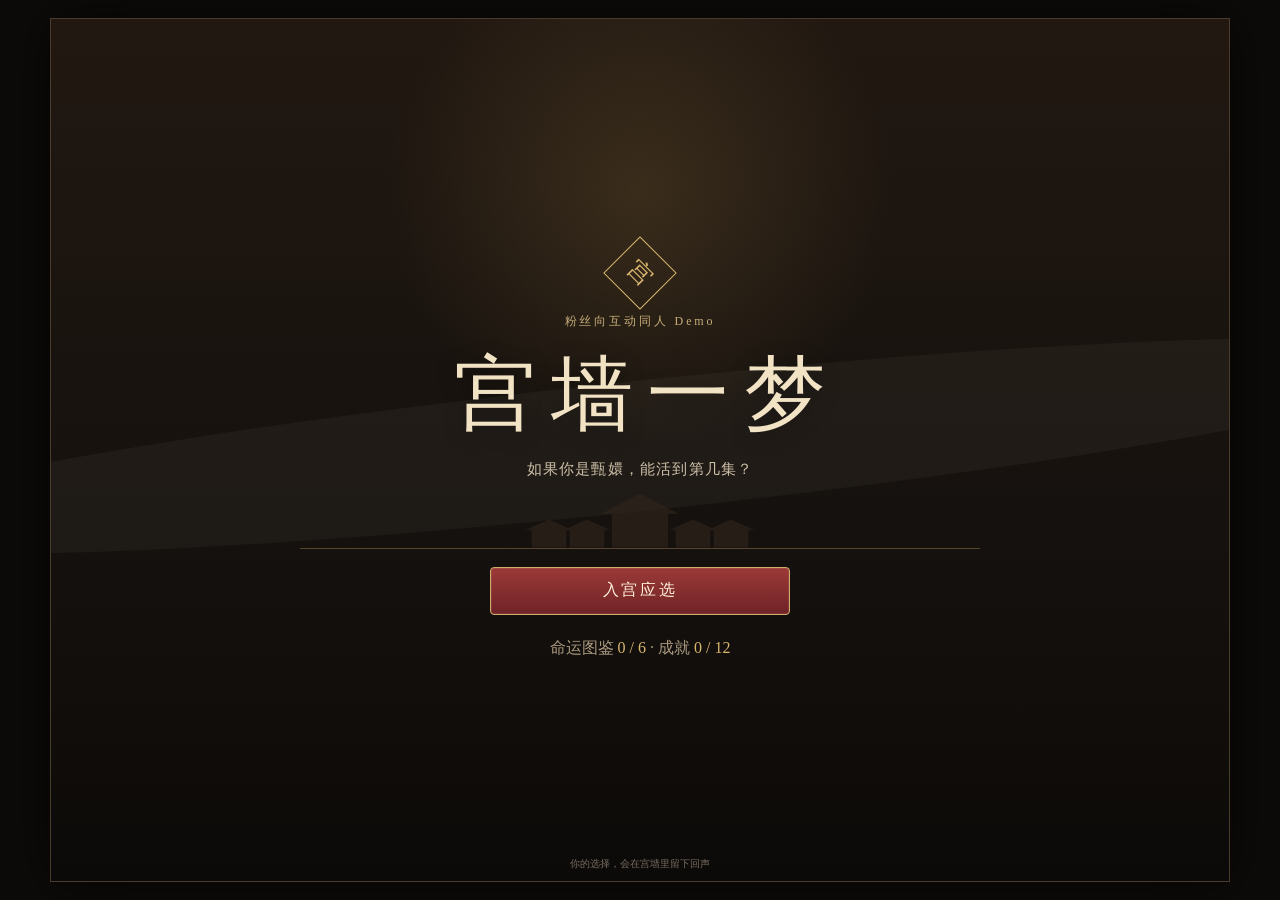
==== index.html @ a5fc6895 "feat: add Gongqiang Yimeng interactive story demo" ====
<!DOCTYPE html>
<html lang="zh-CN">
<head>
  <meta charset="UTF-8">
  <meta name="viewport" content="width=device-width, initial-scale=1, viewport-fit=cover">
  <meta name="theme-color" content="#17130f">
  <title>宫墙一梦｜甄嬛传互动文字游戏 Demo</title>
  <link rel="stylesheet" href="styles.css">
</head>
<body>
  <main id="app" class="app-shell">
    <section id="title-screen" class="screen title-screen active" aria-label="游戏首页">
      <div class="title-mist"></div>
      <div class="seal">宫</div>
      <p class="eyebrow">粉丝向互动同人 Demo</p>
      <h1>宫墙一梦</h1>
      <p class="subtitle">如果你是甄嬛，能活到第几集？</p>
      <div class="palace-silhouette" aria-hidden="true">
        <span></span><span></span><span></span><span></span><span></span>
      </div>
      <button id="start-btn" class="primary-btn">入宫应选</button>
      <button id="continue-btn" class="ghost-btn hidden">继续前缘</button>
      <button id="gallery-btn" class="text-btn">命运图鉴 <b id="gallery-count">0 / 6</b> · 成就 <b id="achievement-count">0 / 12</b></button>
      <p class="disclaimer">你的选择，会在宫墙里留下回声</p>
    </section>

    <section id="game-screen" class="screen game-screen" aria-label="游戏进行中">
      <header class="game-header">
        <button id="home-btn" class="icon-btn" aria-label="返回首页">⌂</button>
        <div class="chapter-meta">
          <span id="chapter-name">第一章</span>
          <div class="progress-track"><i id="progress-bar"></i></div>
        </div>
        <button id="stats-btn" class="icon-btn" aria-label="查看宫中风闻">闻</button>
      </header>

      <div id="scene" class="scene scene-gate">
        <div class="moon"></div>
        <div class="roof roof-back"></div>
        <div class="roof roof-front"></div>
        <div class="lantern lantern-left"></div>
        <div class="lantern lantern-right"></div>
        <div id="portrait" class="portrait portrait-zhenhuan mood-calm" aria-label="当前角色立绘">
          <div class="hairpin"></div>
          <div class="head"></div>
          <div class="body"></div>
          <div class="sleeve sleeve-left"></div>
          <div class="sleeve sleeve-right"></div>
        </div>
        <div id="effect-toast" class="effect-toast"></div>
      </div>

      <section class="dialogue-panel">
        <div class="speaker-row">
          <span id="speaker" class="speaker">旁白</span>
          <button id="speed-btn" class="speed-btn">逐字</button>
        </div>
        <p id="dialogue" class="dialogue"></p>
        <div id="choices" class="choices"></div>
        <button id="next-btn" class="next-btn hidden">继续</button>
      </section>
    </section>

    <aside id="stats-panel" class="stats-panel" aria-hidden="true">
      <div class="panel-backdrop" data-close="stats"></div>
      <div class="panel-card">
        <div class="panel-title-row">
          <h2>宫中风闻</h2>
          <button class="close-btn" data-close="stats">×</button>
        </div>
        <div id="stats-list" class="stats-list"></div>
        <p class="stats-tip">风闻未必是真相。人心与代价，都藏在没有写出的地方。</p>
      </div>
    </aside>

    <section id="ending-screen" class="screen ending-screen" aria-label="游戏结局">
      <div id="ending-card" class="ending-card">
        <p class="ending-kicker">你解锁了结局</p>
        <div id="ending-seal" class="ending-seal">终</div>
        <h2 id="ending-title">宫墙之外</h2>
        <p id="ending-desc"></p>
        <div id="ending-epilogue" class="ending-epilogue"></div>
        <div id="ending-achievements" class="ending-achievements"></div>
        <p id="ending-progress" class="ending-progress"></p>
      </div>
      <button id="restart-btn" class="primary-btn">再入宫门</button>
      <button id="ending-gallery-btn" class="ghost-btn">查看结局图鉴</button>
    </section>

    <section id="gallery-screen" class="screen gallery-screen" aria-label="命运与成就图鉴">
      <header class="gallery-header">
        <button id="gallery-home-btn" class="icon-btn">←</button>
        <h2>命运与成就</h2>
        <span id="gallery-header-count">0 / 6</span>
      </header>
      <h3 class="gallery-section-title">命运图鉴</h3>
      <div id="gallery-grid" class="gallery-grid"></div>
      <h3 class="gallery-section-title">宫墙轶闻</h3>
      <div id="achievement-grid" class="achievement-grid"></div>
    </section>
  </main>

  <script src="assets/manifest.js"></script>
  <script src="game.js"></script>
</body>
</html>
---- styles.css ----
:root {
  --ink: #241b16;
  --paper: #f4ead7;
  --paper-deep: #e5d2b4;
  --gold: #b9924a;
  --red: #8f2e2e;
  --red-dark: #5b1f21;
  --jade: #547a6c;
  --night: #17130f;
  --muted: #a8977f;
  --safe-bottom: env(safe-area-inset-bottom, 0px);
}

* { box-sizing: border-box; }
html, body { margin: 0; min-height: 100%; background: #0d0b09; color: var(--paper); }
body { font-family: "Songti SC", "Noto Serif SC", serif; overflow-x: hidden; }
button { font: inherit; }
button:focus-visible { outline: 2px solid #f1d28f; outline-offset: 3px; }
.hidden { display: none !important; }

.app-shell {
  position: relative;
  width: min(100vw, 1180px);
  min-height: 100dvh;
  margin: 0 auto;
  overflow: hidden;
  background: var(--night);
  box-shadow: 0 0 50px rgba(0, 0, 0, .65);
}

.screen { display: none; min-height: 100dvh; position: relative; }
.screen.active { display: flex; }

.title-screen {
  flex-direction: column;
  align-items: center;
  justify-content: center;
  padding: 48px 28px calc(28px + var(--safe-bottom));
  text-align: center;
  background:
    radial-gradient(circle at 50% 20%, rgba(189, 148, 79, .18), transparent 28%),
    linear-gradient(180deg, #211811 0%, #15110e 60%, #0c0a08 100%);
}
.title-mist { position: absolute; inset: 42% -20% auto; height: 130px; background: rgba(244, 234, 215, .04); transform: rotate(-6deg); border-radius: 50%; }
.seal, .ending-seal { display: grid; place-items: center; width: 52px; height: 52px; border: 1px solid #d8b56c; color: #d8b56c; transform: rotate(45deg); margin-bottom: 26px; }
.seal::first-letter, .ending-seal::first-letter { transform: rotate(-45deg); }
.seal { font-size: 24px; }
.eyebrow { margin: 0 0 10px; color: #c7ad7a; font-size: 12px; letter-spacing: .24em; }
h1 { margin: 0; font-size: clamp(46px, 14vw, 68px); font-weight: 500; letter-spacing: .18em; text-indent: .18em; color: #f2e2c4; text-shadow: 0 4px 20px rgba(0,0,0,.4); }
.subtitle { margin: 14px 0 38px; color: #cbbda5; font-size: 15px; letter-spacing: .08em; }
.palace-silhouette { display: flex; align-items: end; justify-content: center; width: 100%; height: 66px; margin-bottom: 28px; opacity: .58; border-bottom: 1px solid #876d43; }
.palace-silhouette span { width: 48px; height: 28px; margin: 0 -5px; background: #32261d; clip-path: polygon(50% 0, 100% 38%, 86% 38%, 86% 100%, 14% 100%, 14% 38%, 0 38%); }
.palace-silhouette span:nth-child(3) { width: 78px; height: 54px; }

.primary-btn, .ghost-btn {
  width: min(300px, 100%);
  min-height: 48px;
  border-radius: 4px;
  letter-spacing: .16em;
  cursor: pointer;
}
.primary-btn { border: 1px solid #d2ad66; background: linear-gradient(180deg, #9b3937, #702327); color: #fff2db; box-shadow: inset 0 0 0 1px rgba(255,255,255,.08); }
.ghost-btn { margin-top: 12px; border: 1px solid #695744; background: rgba(255,255,255,.03); color: #d6c4a5; }
.text-btn { margin-top: 22px; border: 0; background: none; color: #a9987e; cursor: pointer; }
.text-btn b { color: #d9b66e; font-weight: 400; }
.disclaimer { position: absolute; bottom: calc(15px + var(--safe-bottom)); margin: 0; color: #776c60; font-size: 10px; }

.game-screen { flex-direction: column; background: #17130f; }
.game-header { z-index: 10; display: grid; grid-template-columns: 44px 1fr 44px; align-items: center; gap: 12px; height: 64px; padding: 8px 14px; background: rgba(16, 13, 10, .92); border-bottom: 1px solid rgba(185,146,74,.28); }
.icon-btn { width: 38px; height: 38px; border: 1px solid #5b4b3b; border-radius: 50%; background: #211a14; color: #d8c3a0; cursor: pointer; }
.chapter-meta { text-align: center; }
.chapter-meta span { font-size: 13px; color: #d6c4a5; }
.progress-track { width: 100%; height: 3px; margin-top: 8px; background: #3a3026; }
.progress-track i { display: block; width: 0; height: 100%; background: #b9924a; transition: width .35s ease; }

.scene { position: relative; min-height: 47dvh; overflow: hidden; transition: background .5s ease; background: linear-gradient(180deg, #4d443c, #201b17); background-size: cover; background-position: center; }
.scene-gate { background: linear-gradient(180deg, #47433f 0%, #25201c 54%, #15120f 100%); }
.scene-snow { background: linear-gradient(180deg, #303d46 0%, #505a5e 47%, #22292c 100%); }
.scene-banquet { background: linear-gradient(180deg, #5f281e 0%, #3d1f19 48%, #17110e 100%); }
.scene-chamber { background: linear-gradient(180deg, #344037 0%, #242a24 48%, #161411 100%); }
.scene-final { background: linear-gradient(180deg, #2d2622 0%, #1d1715 55%, #0c0a09 100%); }
.moon { position: absolute; top: 34px; right: 42px; width: 58px; height: 58px; border-radius: 50%; background: #ded4bf; box-shadow: 0 0 32px rgba(230,218,193,.28); opacity: .75; }
.roof { position: absolute; left: -10%; width: 120%; background: #171513; clip-path: polygon(0 60%, 7% 50%, 16% 55%, 24% 44%, 33% 55%, 43% 42%, 52% 52%, 63% 38%, 74% 52%, 84% 43%, 92% 52%, 100% 45%, 100% 100%, 0 100%); }
.roof-back { bottom: 72px; height: 100px; opacity: .6; }
.roof-front { bottom: 0; height: 118px; }
.lantern { position: absolute; top: 90px; width: 22px; height: 35px; border-radius: 40%; background: #a74737; box-shadow: 0 0 18px rgba(194,72,53,.42); }
.lantern::before { content: ""; position: absolute; left: 9px; top: -25px; width: 2px; height: 25px; background: #2b241e; }
.lantern-left { left: 34px; }
.lantern-right { right: 34px; }
.scene.has-art .moon, .scene.has-art .roof, .scene.has-art .lantern { opacity: 0; }
.scene.has-art::after { content: ""; position: absolute; inset: 0; background: linear-gradient(90deg, rgba(10,8,7,.08), rgba(10,8,7,.22)); pointer-events: none; }

.portrait { position: absolute; left: 50%; bottom: -8px; width: 210px; height: 310px; transform: translateX(-50%); filter: drop-shadow(0 12px 20px rgba(0,0,0,.45)); transition: transform .25s ease, opacity .25s ease; background-repeat: no-repeat; background-position: center bottom; background-size: contain; z-index: 2; }
.portrait.has-art > * { opacity: 0; }
.portrait .head { position: absolute; left: 76px; top: 38px; width: 62px; height: 78px; border-radius: 48% 48% 45% 45%; background: #d5b49c; border: 4px solid #1d1714; }
.portrait .body { position: absolute; left: 40px; top: 105px; width: 132px; height: 205px; border-radius: 48% 48% 8% 8%; background: linear-gradient(90deg, #6c2940, #8f4358 50%, #642238); clip-path: polygon(26% 0, 74% 0, 100% 100%, 0 100%); }
.portrait .sleeve { position: absolute; top: 132px; width: 84px; height: 140px; background: #773148; border-radius: 60% 25% 50% 20%; }
.portrait .sleeve-left { left: 3px; transform: rotate(10deg); }
.portrait .sleeve-right { right: 3px; transform: scaleX(-1) rotate(10deg); }
.portrait .hairpin { position: absolute; left: 55px; top: 8px; width: 102px; height: 62px; background: #171310; clip-path: polygon(8% 60%, 22% 32%, 38% 40%, 50% 0, 62% 40%, 79% 28%, 95% 60%, 74% 82%, 25% 82%); z-index: 2; }
.portrait-emperor .body, .portrait-emperor .sleeve { background: #4b3a27; }
.portrait-empress .body, .portrait-empress .sleeve { background: #384d48; }
.portrait-huafei .body, .portrait-huafei .sleeve { background: #7a2526; }
.portrait-meizhuang .body, .portrait-meizhuang .sleeve { background: #536b64; }
.portrait-lingrong .body, .portrait-lingrong .sleeve { background: #66527a; }
.portrait-cao .body, .portrait-cao .sleeve { background: #765335; }
.portrait-chun .body, .portrait-chun .sleeve { background: #b06c76; }
.portrait-qigui .body, .portrait-qigui .sleeve { background: #85404b; }
.mood-angry { transform: translateX(-50%) scale(1.03); }
.mood-hidden { opacity: .18; transform: translateX(-50%) translateY(12px); }

.effect-toast { position: absolute; top: 22px; left: 50%; z-index: 5; transform: translateX(-50%) translateY(-10px); padding: 8px 12px; border: 1px solid rgba(239,205,132,.55); background: rgba(23,19,15,.88); color: #f1d28f; font-size: 12px; opacity: 0; transition: .25s ease; pointer-events: none; white-space: nowrap; }
.effect-toast.show { opacity: 1; transform: translateX(-50%) translateY(0); }

.dialogue-panel { z-index: 5; flex: 1; display: flex; flex-direction: column; padding: 18px 18px calc(18px + var(--safe-bottom)); min-height: 43dvh; background: linear-gradient(180deg, #211914, #110e0c); border-top: 1px solid #6d5135; }
.speaker-row { display: flex; align-items: center; justify-content: space-between; }
.speaker { display: inline-flex; min-width: 76px; height: 28px; align-items: center; justify-content: center; padding: 0 12px; background: #7d2b2e; color: #f7e6c9; font-size: 13px; letter-spacing: .12em; }
.speed-btn { border: 0; background: none; color: #8d806d; font-size: 11px; cursor: pointer; }
.dialogue { min-height: 92px; margin: 18px 0 14px; color: #eadcc5; font-size: 16px; line-height: 1.85; letter-spacing: .025em; }
.dialogue::after { content: "▾"; margin-left: 5px; color: #9f8257; opacity: .55; }
.choices { display: grid; gap: 10px; margin-top: auto; }
.choice-btn, .next-btn { width: 100%; min-height: 48px; padding: 11px 14px; border: 1px solid #6f573d; border-radius: 4px; background: rgba(244,234,215,.055); color: #eadcc5; text-align: left; cursor: pointer; transition: .18s ease; }
.choice-btn:hover, .choice-btn:active { background: rgba(185,146,74,.18); border-color: #b9924a; transform: translateY(-1px); }
.next-btn { margin-top: auto; text-align: center; background: #6e292b; }

.stats-panel { position: fixed; inset: 0; z-index: 50; display: none; }
.stats-panel.open { display: block; }
.panel-backdrop { position: absolute; inset: 0; background: rgba(0,0,0,.68); }
.panel-card { position: absolute; right: 0; top: 0; width: min(86vw, 360px); height: 100%; padding: 28px 22px; background: #1c1713; border-left: 1px solid #6c5136; }
.panel-title-row { display: flex; align-items: center; justify-content: space-between; }
.panel-title-row h2 { margin: 0; font-size: 20px; color: #eadcc5; }
.close-btn { border: 0; background: none; color: #c6b497; font-size: 28px; cursor: pointer; }
.stats-list { display: grid; gap: 14px; margin-top: 28px; }
.rumor-row { display: grid; grid-template-columns: 30px 1fr; gap: 12px; align-items: start; padding-bottom: 12px; border-bottom: 1px solid #3b3026; }
.rumor-row i { color: #937747; font-size: 11px; font-style: normal; }
.rumor-row p { margin: 0; color: #cbbda5; font-size: 13px; line-height: 1.75; }
.stats-tip { margin-top: 30px; color: #796f63; font-size: 12px; line-height: 1.7; }

.ending-screen { flex-direction: column; align-items: center; justify-content: flex-start; padding: 28px 24px calc(28px + var(--safe-bottom)); background: radial-gradient(circle at 50% 25%, #3b281f, #110e0c 65%); overflow-y: auto; }
.ending-card { width: 100%; padding: 34px 22px; text-align: center; border: 1px solid #80603c; background: rgba(34,26,20,.92); }
.ending-kicker { color: #a98d60; font-size: 12px; letter-spacing: .2em; }
.ending-seal { margin: 22px auto; width: 46px; height: 46px; color: #d6b16b; }
.ending-card h2 { margin: 0 0 18px; color: #f0ddbd; font-size: 32px; font-weight: 500; letter-spacing: .12em; }
.ending-card > p { color: #c9b99e; line-height: 1.9; }
.ending-epilogue { margin-top: 18px; padding-top: 12px; border-top: 1px solid #4d4033; text-align: left; }
.ending-epilogue p { margin: 8px 0; color: #b6a78f; font-size: 12px; line-height: 1.7; }
.ending-achievements { margin-top: 16px; }
.ending-achievements p { margin: 0 0 8px; color: #8f7b5e; font-size: 11px; letter-spacing: .16em; }
.ending-achievements span { display: inline-block; margin: 3px; padding: 6px 9px; border: 1px solid #8a6b3e; color: #efd397; font-size: 11px; }
.ending-progress { color: #d8b66f !important; font-size: 12px; }
.ending-screen .primary-btn { margin-top: 20px; }

.gallery-screen { flex-direction: column; padding-bottom: var(--safe-bottom); background: #14110e; overflow-y: auto; }
.gallery-header { display: grid; grid-template-columns: 50px 1fr 50px; align-items: center; padding: 14px; border-bottom: 1px solid #51402f; }
.gallery-header h2 { margin: 0; text-align: center; font-size: 20px; font-weight: 500; }
.gallery-header span { color: #b9924a; font-size: 12px; text-align: right; }
.gallery-section-title { margin: 18px 18px 0; color: #b99863; font-size: 13px; font-weight: 400; letter-spacing: .14em; }
.gallery-grid { display: grid; grid-template-columns: 1fr 1fr; gap: 12px; padding: 14px 18px 6px; }
.gallery-item { min-height: 154px; padding: 18px 12px; display: flex; flex-direction: column; justify-content: end; border: 1px solid #5e4934; background: linear-gradient(180deg, #33241c, #1b1612); }
.gallery-item.locked, .achievement-item.locked { filter: grayscale(1); opacity: .42; }
.gallery-item .mini-seal { width: 30px; height: 30px; margin-bottom: auto; border: 1px solid #a8844d; transform: rotate(45deg); }
.gallery-item h3 { margin: 22px 0 6px; font-size: 16px; font-weight: 500; color: #ead7b6; }
.gallery-item p { margin: 0; color: #8e806d; font-size: 11px; line-height: 1.6; }
.achievement-grid { display: grid; gap: 8px; padding: 14px 18px 24px; }
.achievement-item { display: grid; grid-template-columns: minmax(92px, 30%) 1fr; gap: 12px; align-items: center; min-height: 56px; padding: 10px 12px; border: 1px solid #4c4034; background: #1d1814; }
.achievement-item b { color: #d7b875; font-size: 12px; font-weight: 500; }
.achievement-item span { color: #9e907c; font-size: 11px; line-height: 1.55; }

@media (orientation: landscape) and (min-width: 720px) {
  body { overflow: hidden; }
  .app-shell { width: min(100vw, 1180px); height: 100dvh; min-height: 520px; border-left: 1px solid #4b3b2c; border-right: 1px solid #4b3b2c; }
  .screen { width: 100%; height: 100%; min-height: 520px; }

  .title-screen { padding: 28px 50px 22px; }
  .title-screen h1 { font-size: clamp(52px, 7vw, 82px); }
  .title-screen .subtitle { margin: 10px 0 18px; }
  .title-screen .seal { margin-bottom: 14px; }
  .palace-silhouette { width: min(680px, 70%); height: 52px; margin-bottom: 18px; }
  .disclaimer { bottom: 10px; }

  .game-screen.active {
    display: grid;
    grid-template-columns: minmax(0, 58%) minmax(350px, 42%);
    grid-template-rows: 58px minmax(0, 1fr);
  }
  .game-header { grid-column: 1 / -1; grid-row: 1; height: 58px; }
  .scene { grid-column: 1; grid-row: 2; min-height: 0; height: 100%; border-right: 1px solid #6d5135; }
  .dialogue-panel { grid-column: 2; grid-row: 2; min-height: 0; height: 100%; padding: 20px 22px 22px; border-top: 0; overflow-y: auto; }
  .dialogue { min-height: 74px; margin: 14px 0 10px; font-size: 15px; line-height: 1.75; }
  .choices { gap: 8px; }
  .choice-btn, .next-btn { min-height: 44px; padding: 9px 13px; }
  .portrait { bottom: -16px; transform: translateX(-50%) scale(1.22); transform-origin: bottom center; }
  .mood-angry { transform: translateX(-50%) scale(1.26); }
  .mood-hidden { transform: translateX(-50%) translateY(12px) scale(1.18); }
  .moon { width: 76px; height: 76px; right: 11%; }
  .roof-back { height: 130px; }
  .roof-front { height: 150px; }
  .lantern-left { left: 12%; }
  .lantern-right { right: 12%; }

  .ending-screen { padding: 22px 48px; }
  .ending-card { width: min(700px, 76vw); padding: 22px 34px; }
  .ending-card h2 { margin-bottom: 10px; font-size: 30px; }
  .ending-seal { margin: 12px auto; }
  .ending-stats { margin-top: 14px; }
  .ending-screen .primary-btn { margin-top: 12px; }

  .gallery-grid { grid-template-columns: repeat(3, 1fr); align-items: stretch; }
  .gallery-item { min-height: 180px; }
  .achievement-grid { grid-template-columns: 1fr 1fr; }
}

@media (min-width: 1000px) and (min-height: 700px) {
  body { padding: 18px 0; }
  .app-shell { height: calc(100dvh - 36px); min-height: 620px; border: 1px solid #4b3b2c; }
  .screen { min-height: 620px; }
  .game-screen.active { grid-template-rows: 64px minmax(0, 1fr); }
  .game-header { height: 64px; }
  .dialogue-panel { padding: 30px 30px 28px; }
  .dialogue { min-height: 112px; font-size: 17px; line-height: 1.9; margin: 20px 0 16px; }
  .choices { gap: 12px; }
  .choice-btn, .next-btn { min-height: 52px; padding: 12px 16px; }
  .portrait { transform: translateX(-50%) scale(1.48); }
  .mood-angry { transform: translateX(-50%) scale(1.52); }
  .mood-hidden { transform: translateX(-50%) translateY(12px) scale(1.44); }
}

@media (prefers-reduced-motion: reduce) {
  *, *::before, *::after { transition-duration: 0.01ms !important; animation-duration: 0.01ms !important; }
}
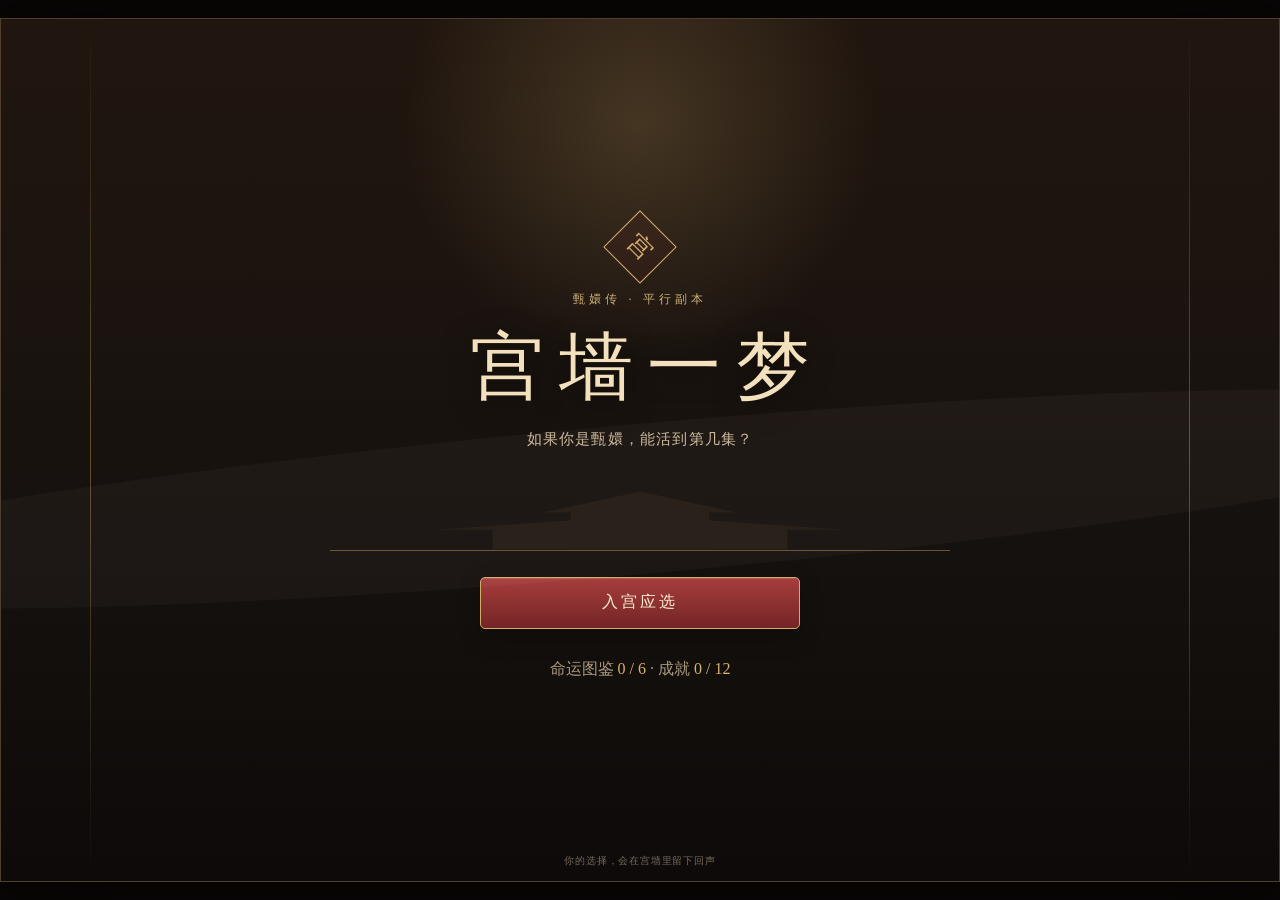
==== commit fb735cdb: "feat: polish pure-CSS production UI" ====
--- a/index.html
+++ b/index.html
@@ -4,7 +4,7 @@
   <meta charset="UTF-8">
   <meta name="viewport" content="width=device-width, initial-scale=1, viewport-fit=cover">
   <meta name="theme-color" content="#17130f">
-  <title>宫墙一梦｜甄嬛传互动文字游戏 Demo</title>
+  <title>宫墙一梦｜甄嬛传互动文字游戏</title>
   <link rel="stylesheet" href="styles.css">
 </head>
 <body>
@@ -12,7 +12,7 @@
     <section id="title-screen" class="screen title-screen active" aria-label="游戏首页">
       <div class="title-mist"></div>
       <div class="seal">宫</div>
-      <p class="eyebrow">粉丝向互动同人 Demo</p>
+      <p class="eyebrow">甄嬛传 · 平行副本</p>
       <h1>宫墙一梦</h1>
       <p class="subtitle">如果你是甄嬛，能活到第几集？</p>
       <div class="palace-silhouette" aria-hidden="true">
@@ -35,17 +35,30 @@
       </header>
 
       <div id="scene" class="scene scene-gate">
+        <div class="scene-aura aura-a"></div>
+        <div class="scene-aura aura-b"></div>
         <div class="moon"></div>
         <div class="roof roof-back"></div>
         <div class="roof roof-front"></div>
         <div class="lantern lantern-left"></div>
         <div class="lantern lantern-right"></div>
+        <div class="falling-petal petal-a"></div>
+        <div class="falling-petal petal-b"></div>
+        <div class="falling-petal petal-c"></div>
+        <div class="scene-vignette"></div>
         <div id="portrait" class="portrait portrait-zhenhuan mood-calm" aria-label="当前角色立绘">
+          <div class="portrait-glow"></div>
           <div class="hairpin"></div>
-          <div class="head"></div>
+          <div class="head">
+            <span class="face face-left"></span>
+            <span class="face face-right"></span>
+          </div>
+          <div class="neck"></div>
           <div class="body"></div>
           <div class="sleeve sleeve-left"></div>
           <div class="sleeve sleeve-right"></div>
+          <div class="ornament ornament-left"></div>
+          <div class="ornament ornament-right"></div>
         </div>
         <div id="effect-toast" class="effect-toast"></div>
       </div>
@@ -59,6 +72,7 @@
         <div id="choices" class="choices"></div>
         <button id="next-btn" class="next-btn hidden">继续</button>
       </section>
+      <button id="home-btn-fallback" class="home-fallback" aria-label="返回首页">宫</button>
     </section>
 
     <aside id="stats-panel" class="stats-panel" aria-hidden="true">
--- a/styles.css
+++ b/styles.css
@@ -1,228 +1,206 @@
 :root {
-  --ink: #241b16;
-  --paper: #f4ead7;
-  --paper-deep: #e5d2b4;
-  --gold: #b9924a;
-  --red: #8f2e2e;
-  --red-dark: #5b1f21;
-  --jade: #547a6c;
-  --night: #17130f;
-  --muted: #a8977f;
+  --paper: #f3e7ce;
+  --paper-soft: #d9c4a0;
+  --muted: #9a8973;
+  --night: #120f0d;
+  --panel: #1e1713;
+  --panel-soft: #292019;
+  --gold: #c3a15e;
+  --gold-soft: #8f713e;
+  --red: #9a3939;
+  --red-dark: #5d2022;
+  --jade: #56766b;
   --safe-bottom: env(safe-area-inset-bottom, 0px);
 }
 
 * { box-sizing: border-box; }
-html, body { margin: 0; min-height: 100%; background: #0d0b09; color: var(--paper); }
-body { font-family: "Songti SC", "Noto Serif SC", serif; overflow-x: hidden; }
-button { font: inherit; }
-button:focus-visible { outline: 2px solid #f1d28f; outline-offset: 3px; }
+html, body { margin: 0; min-height: 100%; background: #090706; color: var(--paper); }
+body { font-family: "Songti SC", "Noto Serif SC", serif; overflow: hidden; }
+button { font: inherit; color: inherit; }
+button:focus-visible { outline: 2px solid #f0cf89; outline-offset: 3px; }
 .hidden { display: none !important; }
 
-.app-shell {
-  position: relative;
-  width: min(100vw, 1180px);
-  min-height: 100dvh;
-  margin: 0 auto;
-  overflow: hidden;
-  background: var(--night);
-  box-shadow: 0 0 50px rgba(0, 0, 0, .65);
-}
-
-.screen { display: none; min-height: 100dvh; position: relative; }
+.app-shell { position: relative; width: min(100vw, 1280px); height: 100dvh; margin: 0 auto; overflow: hidden; background: var(--night); box-shadow: 0 0 70px rgba(0,0,0,.75); }
+.screen { display: none; width: 100%; height: 100%; position: relative; }
 .screen.active { display: flex; }
 
-.title-screen {
-  flex-direction: column;
-  align-items: center;
-  justify-content: center;
-  padding: 48px 28px calc(28px + var(--safe-bottom));
-  text-align: center;
-  background:
-    radial-gradient(circle at 50% 20%, rgba(189, 148, 79, .18), transparent 28%),
-    linear-gradient(180deg, #211811 0%, #15110e 60%, #0c0a08 100%);
-}
-.title-mist { position: absolute; inset: 42% -20% auto; height: 130px; background: rgba(244, 234, 215, .04); transform: rotate(-6deg); border-radius: 50%; }
-.seal, .ending-seal { display: grid; place-items: center; width: 52px; height: 52px; border: 1px solid #d8b56c; color: #d8b56c; transform: rotate(45deg); margin-bottom: 26px; }
+.title-screen { flex-direction: column; align-items: center; justify-content: center; padding: 34px 28px calc(26px + var(--safe-bottom)); text-align: center; overflow-y: auto; background: radial-gradient(circle at 50% 12%, rgba(203,168,103,.22), transparent 24%), linear-gradient(180deg, #21160f 0%, #15110e 62%, #0d0a09 100%); }
+.title-screen::before, .title-screen::after { content: ""; position: absolute; top: 0; bottom: 0; width: 1px; background: linear-gradient(180deg, transparent, rgba(199,157,86,.45), transparent); }
+.title-screen::before { left: 7%; }
+.title-screen::after { right: 7%; }
+.title-mist { position: absolute; inset: 47% -22% auto; height: 150px; background: rgba(242,224,194,.035); border-radius: 50%; transform: rotate(-5deg); }
+.seal, .ending-seal { display: grid; place-items: center; width: 52px; height: 52px; margin-bottom: 18px; border: 1px solid #d5b16e; color: #d5b16e; transform: rotate(45deg); background: rgba(72,31,28,.22); }
 .seal::first-letter, .ending-seal::first-letter { transform: rotate(-45deg); }
 .seal { font-size: 24px; }
-.eyebrow { margin: 0 0 10px; color: #c7ad7a; font-size: 12px; letter-spacing: .24em; }
-h1 { margin: 0; font-size: clamp(46px, 14vw, 68px); font-weight: 500; letter-spacing: .18em; text-indent: .18em; color: #f2e2c4; text-shadow: 0 4px 20px rgba(0,0,0,.4); }
-.subtitle { margin: 14px 0 38px; color: #cbbda5; font-size: 15px; letter-spacing: .08em; }
-.palace-silhouette { display: flex; align-items: end; justify-content: center; width: 100%; height: 66px; margin-bottom: 28px; opacity: .58; border-bottom: 1px solid #876d43; }
-.palace-silhouette span { width: 48px; height: 28px; margin: 0 -5px; background: #32261d; clip-path: polygon(50% 0, 100% 38%, 86% 38%, 86% 100%, 14% 100%, 14% 38%, 0 38%); }
-.palace-silhouette span:nth-child(3) { width: 78px; height: 54px; }
-
-.primary-btn, .ghost-btn {
-  width: min(300px, 100%);
-  min-height: 48px;
-  border-radius: 4px;
-  letter-spacing: .16em;
-  cursor: pointer;
-}
-.primary-btn { border: 1px solid #d2ad66; background: linear-gradient(180deg, #9b3937, #702327); color: #fff2db; box-shadow: inset 0 0 0 1px rgba(255,255,255,.08); }
-.ghost-btn { margin-top: 12px; border: 1px solid #695744; background: rgba(255,255,255,.03); color: #d6c4a5; }
-.text-btn { margin-top: 22px; border: 0; background: none; color: #a9987e; cursor: pointer; }
-.text-btn b { color: #d9b66e; font-weight: 400; }
-.disclaimer { position: absolute; bottom: calc(15px + var(--safe-bottom)); margin: 0; color: #776c60; font-size: 10px; }
-
-.game-screen { flex-direction: column; background: #17130f; }
-.game-header { z-index: 10; display: grid; grid-template-columns: 44px 1fr 44px; align-items: center; gap: 12px; height: 64px; padding: 8px 14px; background: rgba(16, 13, 10, .92); border-bottom: 1px solid rgba(185,146,74,.28); }
-.icon-btn { width: 38px; height: 38px; border: 1px solid #5b4b3b; border-radius: 50%; background: #211a14; color: #d8c3a0; cursor: pointer; }
-.chapter-meta { text-align: center; }
-.chapter-meta span { font-size: 13px; color: #d6c4a5; }
-.progress-track { width: 100%; height: 3px; margin-top: 8px; background: #3a3026; }
-.progress-track i { display: block; width: 0; height: 100%; background: #b9924a; transition: width .35s ease; }
-
-.scene { position: relative; min-height: 47dvh; overflow: hidden; transition: background .5s ease; background: linear-gradient(180deg, #4d443c, #201b17); background-size: cover; background-position: center; }
-.scene-gate { background: linear-gradient(180deg, #47433f 0%, #25201c 54%, #15120f 100%); }
-.scene-snow { background: linear-gradient(180deg, #303d46 0%, #505a5e 47%, #22292c 100%); }
-.scene-banquet { background: linear-gradient(180deg, #5f281e 0%, #3d1f19 48%, #17110e 100%); }
-.scene-chamber { background: linear-gradient(180deg, #344037 0%, #242a24 48%, #161411 100%); }
-.scene-final { background: linear-gradient(180deg, #2d2622 0%, #1d1715 55%, #0c0a09 100%); }
-.moon { position: absolute; top: 34px; right: 42px; width: 58px; height: 58px; border-radius: 50%; background: #ded4bf; box-shadow: 0 0 32px rgba(230,218,193,.28); opacity: .75; }
-.roof { position: absolute; left: -10%; width: 120%; background: #171513; clip-path: polygon(0 60%, 7% 50%, 16% 55%, 24% 44%, 33% 55%, 43% 42%, 52% 52%, 63% 38%, 74% 52%, 84% 43%, 92% 52%, 100% 45%, 100% 100%, 0 100%); }
-.roof-back { bottom: 72px; height: 100px; opacity: .6; }
-.roof-front { bottom: 0; height: 118px; }
-.lantern { position: absolute; top: 90px; width: 22px; height: 35px; border-radius: 40%; background: #a74737; box-shadow: 0 0 18px rgba(194,72,53,.42); }
-.lantern::before { content: ""; position: absolute; left: 9px; top: -25px; width: 2px; height: 25px; background: #2b241e; }
-.lantern-left { left: 34px; }
-.lantern-right { right: 34px; }
-.scene.has-art .moon, .scene.has-art .roof, .scene.has-art .lantern { opacity: 0; }
-.scene.has-art::after { content: ""; position: absolute; inset: 0; background: linear-gradient(90deg, rgba(10,8,7,.08), rgba(10,8,7,.22)); pointer-events: none; }
-
-.portrait { position: absolute; left: 50%; bottom: -8px; width: 210px; height: 310px; transform: translateX(-50%); filter: drop-shadow(0 12px 20px rgba(0,0,0,.45)); transition: transform .25s ease, opacity .25s ease; background-repeat: no-repeat; background-position: center bottom; background-size: contain; z-index: 2; }
+.eyebrow { margin: 0 0 10px; color: #ceb079; font-size: 12px; letter-spacing: .34em; }
+h1 { margin: 0; font-size: clamp(48px, 13vw, 74px); font-weight: 500; letter-spacing: .2em; text-indent: .2em; color: #f3e0bc; text-shadow: 0 5px 28px rgba(0,0,0,.5); }
+.subtitle { margin: 12px 0 24px; color: #cbb99b; font-size: 15px; letter-spacing: .08em; }
+.palace-silhouette { position: relative; width: min(620px, 88%); height: 78px; margin-bottom: 26px; border-bottom: 1px solid #8c7145; opacity: .7; }
+.palace-silhouette::before, .palace-silhouette::after { content: ""; position: absolute; left: 50%; transform: translateX(-50%); background: #2f251d; }
+.palace-silhouette::before { bottom: 0; width: 66%; height: 34px; clip-path: polygon(50% 0, 100% 42%, 86% 42%, 86% 100%, 14% 100%, 14% 42%, 0 42%); }
+.palace-silhouette::after { bottom: 0; width: 31%; height: 58px; clip-path: polygon(50% 0, 100% 36%, 86% 36%, 86% 100%, 14% 100%, 14% 36%, 0 36%); }
+
+.primary-btn, .ghost-btn { width: min(320px, 100%); min-height: 52px; border-radius: 5px; letter-spacing: .18em; cursor: pointer; transition: .18s ease; }
+.primary-btn { border: 1px solid #d1ac67; background: linear-gradient(180deg, #a63e3c, #742426); color: #fff0d8; box-shadow: inset 0 1px 0 rgba(255,255,255,.14), 0 8px 22px rgba(0,0,0,.25); }
+.primary-btn:hover { filter: brightness(1.06); transform: translateY(-1px); }
+.ghost-btn { margin-top: 12px; border: 1px solid #6b5946; background: rgba(255,255,255,.045); color: #d6c3a3; }
+.ghost-btn:hover { border-color: #aa8a52; }
+.text-btn { margin-top: 22px; padding: 8px 10px; border: 0; background: none; color: #a9987f; cursor: pointer; }
+.text-btn b { color: #d6b36e; font-weight: 500; }
+.disclaimer { position: absolute; bottom: calc(13px + var(--safe-bottom)); margin: 0; color: #776a5d; font-size: 10px; letter-spacing: .08em; }
+
+.game-screen.active { display: flex; flex-direction: column; background: #16120f; }
+.game-header { z-index: 12; display: grid; grid-template-columns: 44px 1fr 44px; align-items: center; gap: 12px; height: 62px; padding: 8px 15px; background: rgba(19,15,12,.96); border-bottom: 1px solid rgba(185,146,74,.36); }
+.icon-btn { width: 38px; height: 38px; border: 1px solid #594a3b; border-radius: 50%; background: #241c16; color: #d9c2a0; cursor: pointer; }
+.icon-btn:hover { border-color: #a98951; }
+.chapter-meta { text-align: center; min-width: 0; }
+.chapter-meta span { display: inline-block; max-width: 100%; overflow: hidden; text-overflow: ellipsis; white-space: nowrap; font-size: 13px; color: #dbc9ab; letter-spacing: .08em; }
+.progress-track { width: 100%; height: 4px; margin-top: 8px; background: #3a3026; border-radius: 10px; overflow: hidden; }
+.progress-track i { display: block; width: 0; height: 100%; background: linear-gradient(90deg, #a08249, #d0ab67); transition: width .35s ease; }
+.home-fallback { display: none; }
+
+.scene { position: relative; min-height: 45dvh; overflow: hidden; background: linear-gradient(180deg, #3f3935, #1f1a17); background-size: cover; background-position: center; }
+.scene-gate { background: radial-gradient(circle at 30% 28%, rgba(222,184,108,.08), transparent 28%), linear-gradient(180deg, #49423c 0%, #29211b 52%, #15120f 100%); }
+.scene-snow { background: radial-gradient(circle at 66% 18%, rgba(235,241,245,.12), transparent 24%), linear-gradient(180deg, #30414d 0%, #53656c 50%, #202a2e 100%); }
+.scene-banquet { background: radial-gradient(circle at 28% 22%, rgba(240,175,87,.11), transparent 25%), linear-gradient(180deg, #6b3226 0%, #432119 48%, #17100e 100%); }
+.scene-chamber { background: radial-gradient(circle at 68% 24%, rgba(149,170,145,.09), transparent 26%), linear-gradient(180deg, #39443b 0%, #273028 48%, #151310 100%); }
+.scene-final { background: radial-gradient(circle at 52% 24%, rgba(214,163,84,.09), transparent 24%), linear-gradient(180deg, #352a23 0%, #1e1815 55%, #0d0a08 100%); }
+.scene-aura { position: absolute; border-radius: 50%; pointer-events: none; filter: blur(2px); }
+.aura-a { inset: 10% auto auto 8%; width: 38%; height: 48%; background: rgba(219,171,92,.06); transform: rotate(-12deg); }
+.aura-b { inset: 35% -8% auto auto; width: 42%; height: 62%; background: rgba(134,57,47,.08); transform: rotate(8deg); }
+.scene-vignette { position: absolute; inset: 0; pointer-events: none; background: radial-gradient(circle at 50% 42%, transparent 42%, rgba(5,4,3,.34) 100%), linear-gradient(180deg, transparent 72%, rgba(10,8,7,.45)); }
+.moon { position: absolute; top: 32px; right: 44px; width: 62px; height: 62px; border-radius: 50%; background: #ded3bd; box-shadow: 0 0 34px rgba(230,217,190,.3), inset -12px -8px 0 rgba(176,158,135,.16); opacity: .8; }
+.roof { position: absolute; left: -10%; width: 120%; background: #181512; clip-path: polygon(0 62%, 7% 52%, 16% 57%, 24% 45%, 33% 56%, 43% 43%, 52% 53%, 63% 39%, 74% 53%, 84% 44%, 92% 53%, 100% 46%, 100% 100%, 0 100%); }
+.roof-back { bottom: 72px; height: 105px; opacity: .55; }
+.roof-front { bottom: 0; height: 122px; }
+.lantern { position: absolute; top: 94px; width: 23px; height: 37px; border-radius: 43%; background: linear-gradient(90deg, #8e362f, #bd5345 50%, #8e362f); box-shadow: 0 0 20px rgba(204,76,55,.45); }
+.lantern::before { content: ""; position: absolute; left: 9px; top: -27px; width: 2px; height: 27px; background: #2b241e; }
+.lantern::after { content: ""; position: absolute; inset: 0 7px; border-left: 1px solid rgba(255,225,181,.18); border-right: 1px solid rgba(255,225,181,.18); }
+.lantern-left { left: 7%; }
+.lantern-right { right: 7%; }
+.falling-petal { position: absolute; width: 12px; height: 9px; border-radius: 80% 20% 60% 30%; background: #ba8d91; opacity: .52; transform: rotate(-20deg); }
+.petal-a { top: 24%; left: 18%; }
+.petal-b { top: 40%; left: 73%; width: 9px; height: 7px; }
+.petal-c { top: 55%; left: 34%; width: 8px; height: 6px; opacity: .35; }
+.scene.has-art .moon, .scene.has-art .roof, .scene.has-art .lantern, .scene.has-art .falling-petal { opacity: 0; }
+
+.portrait { position: absolute; left: 50%; bottom: -12px; z-index: 3; width: 224px; height: 324px; transform: translateX(-50%); background-repeat: no-repeat; background-position: center bottom; background-size: contain; filter: drop-shadow(0 16px 24px rgba(0,0,0,.52)); transition: transform .25s ease, opacity .25s ease; }
 .portrait.has-art > * { opacity: 0; }
-.portrait .head { position: absolute; left: 76px; top: 38px; width: 62px; height: 78px; border-radius: 48% 48% 45% 45%; background: #d5b49c; border: 4px solid #1d1714; }
-.portrait .body { position: absolute; left: 40px; top: 105px; width: 132px; height: 205px; border-radius: 48% 48% 8% 8%; background: linear-gradient(90deg, #6c2940, #8f4358 50%, #642238); clip-path: polygon(26% 0, 74% 0, 100% 100%, 0 100%); }
-.portrait .sleeve { position: absolute; top: 132px; width: 84px; height: 140px; background: #773148; border-radius: 60% 25% 50% 20%; }
-.portrait .sleeve-left { left: 3px; transform: rotate(10deg); }
-.portrait .sleeve-right { right: 3px; transform: scaleX(-1) rotate(10deg); }
-.portrait .hairpin { position: absolute; left: 55px; top: 8px; width: 102px; height: 62px; background: #171310; clip-path: polygon(8% 60%, 22% 32%, 38% 40%, 50% 0, 62% 40%, 79% 28%, 95% 60%, 74% 82%, 25% 82%); z-index: 2; }
-.portrait-emperor .body, .portrait-emperor .sleeve { background: #4b3a27; }
-.portrait-empress .body, .portrait-empress .sleeve { background: #384d48; }
-.portrait-huafei .body, .portrait-huafei .sleeve { background: #7a2526; }
-.portrait-meizhuang .body, .portrait-meizhuang .sleeve { background: #536b64; }
-.portrait-lingrong .body, .portrait-lingrong .sleeve { background: #66527a; }
-.portrait-cao .body, .portrait-cao .sleeve { background: #765335; }
-.portrait-chun .body, .portrait-chun .sleeve { background: #b06c76; }
-.portrait-qigui .body, .portrait-qigui .sleeve { background: #85404b; }
-.mood-angry { transform: translateX(-50%) scale(1.03); }
-.mood-hidden { opacity: .18; transform: translateX(-50%) translateY(12px); }
-
-.effect-toast { position: absolute; top: 22px; left: 50%; z-index: 5; transform: translateX(-50%) translateY(-10px); padding: 8px 12px; border: 1px solid rgba(239,205,132,.55); background: rgba(23,19,15,.88); color: #f1d28f; font-size: 12px; opacity: 0; transition: .25s ease; pointer-events: none; white-space: nowrap; }
+.portrait-glow { position: absolute; left: 50%; bottom: -28px; width: 330px; height: 110px; transform: translateX(-50%); background: radial-gradient(ellipse, rgba(221,183,109,.18), transparent 68%); }
+.portrait .head { position: absolute; left: 78px; top: 42px; width: 68px; height: 82px; border-radius: 50% 50% 46% 46%; background: linear-gradient(90deg, #c9a189, #dfbfaa 55%, #c79d87); border: 4px solid #1c1512; overflow: hidden; }
+.portrait .face { position: absolute; top: 35px; width: 12px; height: 4px; border-radius: 5px; background: #211914; opacity: .68; }
+.face-left { left: 16px; transform: rotate(-8deg); }
+.face-right { right: 16px; transform: rotate(8deg); }
+.portrait .neck { position: absolute; left: 97px; top: 118px; width: 30px; height: 24px; background: #c9a189; }
+.portrait .body { position: absolute; left: 38px; top: 132px; width: 148px; height: 198px; border-radius: 46% 46% 10% 10%; background: linear-gradient(90deg, #56263a, #874258 52%, #5e293d); clip-path: polygon(24% 0, 76% 0, 100% 100%, 0 100%); box-shadow: inset 0 0 0 1px rgba(255,255,255,.06); }
+.portrait .sleeve { position: absolute; top: 151px; width: 88px; height: 145px; background: #713048; border-radius: 62% 26% 52% 20%; box-shadow: inset 0 0 0 1px rgba(255,255,255,.05); }
+.sleeve-left { left: 1px; transform: rotate(11deg); }
+.sleeve-right { right: 1px; transform: scaleX(-1) rotate(11deg); }
+.portrait .hairpin { position: absolute; left: 50px; top: 8px; z-index: 2; width: 124px; height: 70px; background: linear-gradient(180deg, #211915, #171210); clip-path: polygon(6% 64%, 19% 34%, 37% 42%, 50% 0, 63% 42%, 81% 29%, 96% 64%, 76% 88%, 24% 88%); }
+.ornament { position: absolute; top: 12px; width: 10px; height: 42px; border-radius: 8px; background: linear-gradient(#d7b86e, #9d7641); box-shadow: 0 8px 10px rgba(0,0,0,.25); }
+.ornament-left { left: 64px; }
+.ornament-right { right: 64px; }
+
+.portrait-emperor .body, .portrait-emperor .sleeve { background: #57422c; }
+.portrait-emperor .hairpin { background: #262019; }
+.portrait-empress .body, .portrait-empress .sleeve { background: #3f5b51; }
+.portrait-huafei .body, .portrait-huafei .sleeve { background: #8a292a; }
+.portrait-meizhuang .body, .portrait-meizhuang .sleeve { background: #536f66; }
+.portrait-lingrong .body, .portrait-lingrong .sleeve { background: #66567d; }
+.portrait-cao .body, .portrait-cao .sleeve { background: #7a5a39; }
+.portrait-chun .body, .portrait-chun .sleeve { background: #b87882; }
+.portrait-qigui .body, .portrait-qigui .sleeve { background: #954b58; }
+.mood-angry { transform: translateX(-50%) scale(1.04); }
+.mood-hidden { opacity: .18; transform: translateX(-50%) translateY(14px); }
+
+.effect-toast { position: absolute; top: 24px; left: 50%; z-index: 7; max-width: calc(100% - 32px); transform: translateX(-50%) translateY(-10px); padding: 9px 14px; border: 1px solid rgba(237,203,132,.58); background: rgba(24,19,15,.93); color: #f0d18d; font-size: 12px; line-height: 1.5; opacity: 0; transition: .25s ease; pointer-events: none; }
 .effect-toast.show { opacity: 1; transform: translateX(-50%) translateY(0); }
 
-.dialogue-panel { z-index: 5; flex: 1; display: flex; flex-direction: column; padding: 18px 18px calc(18px + var(--safe-bottom)); min-height: 43dvh; background: linear-gradient(180deg, #211914, #110e0c); border-top: 1px solid #6d5135; }
-.speaker-row { display: flex; align-items: center; justify-content: space-between; }
-.speaker { display: inline-flex; min-width: 76px; height: 28px; align-items: center; justify-content: center; padding: 0 12px; background: #7d2b2e; color: #f7e6c9; font-size: 13px; letter-spacing: .12em; }
-.speed-btn { border: 0; background: none; color: #8d806d; font-size: 11px; cursor: pointer; }
-.dialogue { min-height: 92px; margin: 18px 0 14px; color: #eadcc5; font-size: 16px; line-height: 1.85; letter-spacing: .025em; }
-.dialogue::after { content: "▾"; margin-left: 5px; color: #9f8257; opacity: .55; }
-.choices { display: grid; gap: 10px; margin-top: auto; }
-.choice-btn, .next-btn { width: 100%; min-height: 48px; padding: 11px 14px; border: 1px solid #6f573d; border-radius: 4px; background: rgba(244,234,215,.055); color: #eadcc5; text-align: left; cursor: pointer; transition: .18s ease; }
-.choice-btn:hover, .choice-btn:active { background: rgba(185,146,74,.18); border-color: #b9924a; transform: translateY(-1px); }
-.next-btn { margin-top: auto; text-align: center; background: #6e292b; }
-
-.stats-panel { position: fixed; inset: 0; z-index: 50; display: none; }
+.dialogue-panel { z-index: 8; flex: 1; display: flex; flex-direction: column; min-height: 42dvh; padding: 18px 18px calc(18px + var(--safe-bottom)); background: linear-gradient(180deg, #251b15, #120f0d); border-top: 1px solid #6b5134; box-shadow: 0 -12px 32px rgba(0,0,0,.2); }
+.speaker-row { display: flex; align-items: center; justify-content: space-between; gap: 12px; }
+.speaker { display: inline-flex; min-width: 86px; height: 30px; align-items: center; justify-content: center; padding: 0 14px; background: linear-gradient(180deg, #873137, #6a282b); color: #f5e5c8; font-size: 13px; letter-spacing: .14em; box-shadow: 0 4px 10px rgba(0,0,0,.22); }
+.speed-btn { border: 1px solid #453a2f; background: #1d1713; color: #a29178; padding: 6px 10px; font-size: 11px; cursor: pointer; }
+.speed-btn:hover { color: #d9bc7b; border-color: #86683f; }
+.dialogue { min-height: 86px; margin: 16px 0 12px; color: #ebdcbf; font-size: 16px; line-height: 1.9; letter-spacing: .02em; }
+.dialogue::after { content: "▾"; margin-left: 5px; color: #ad8b57; opacity: .65; }
+.choices { display: grid; gap: 8px; margin-top: auto; }
+.choice-btn, .next-btn { width: 100%; min-height: 50px; padding: 12px 14px; border: 1px solid #755c40; border-radius: 5px; background: linear-gradient(180deg, rgba(244,231,203,.07), rgba(244,231,203,.045)); color: #ecdcb9; text-align: left; cursor: pointer; transition: .16s ease; }
+.choice-btn:hover, .choice-btn:active { background: rgba(190,146,74,.18); border-color: #c09b5c; transform: translateY(-1px); }
+.choice-btn:disabled { filter: saturate(.35); }
+.next-btn { margin-top: auto; text-align: center; background: linear-gradient(180deg, #7e3032, #612326); }
+
+.stats-panel { position: fixed; inset: 0; z-index: 60; display: none; }
 .stats-panel.open { display: block; }
-.panel-backdrop { position: absolute; inset: 0; background: rgba(0,0,0,.68); }
-.panel-card { position: absolute; right: 0; top: 0; width: min(86vw, 360px); height: 100%; padding: 28px 22px; background: #1c1713; border-left: 1px solid #6c5136; }
+.panel-backdrop { position: absolute; inset: 0; background: rgba(0,0,0,.7); }
+.panel-card { position: absolute; right: 0; top: 0; width: min(88vw, 390px); height: 100%; padding: 28px 23px; overflow-y: auto; background: #201914; border-left: 1px solid #6a5034; }
 .panel-title-row { display: flex; align-items: center; justify-content: space-between; }
-.panel-title-row h2 { margin: 0; font-size: 20px; color: #eadcc5; }
-.close-btn { border: 0; background: none; color: #c6b497; font-size: 28px; cursor: pointer; }
-.stats-list { display: grid; gap: 14px; margin-top: 28px; }
-.rumor-row { display: grid; grid-template-columns: 30px 1fr; gap: 12px; align-items: start; padding-bottom: 12px; border-bottom: 1px solid #3b3026; }
-.rumor-row i { color: #937747; font-size: 11px; font-style: normal; }
-.rumor-row p { margin: 0; color: #cbbda5; font-size: 13px; line-height: 1.75; }
-.stats-tip { margin-top: 30px; color: #796f63; font-size: 12px; line-height: 1.7; }
-
-.ending-screen { flex-direction: column; align-items: center; justify-content: flex-start; padding: 28px 24px calc(28px + var(--safe-bottom)); background: radial-gradient(circle at 50% 25%, #3b281f, #110e0c 65%); overflow-y: auto; }
-.ending-card { width: 100%; padding: 34px 22px; text-align: center; border: 1px solid #80603c; background: rgba(34,26,20,.92); }
-.ending-kicker { color: #a98d60; font-size: 12px; letter-spacing: .2em; }
-.ending-seal { margin: 22px auto; width: 46px; height: 46px; color: #d6b16b; }
-.ending-card h2 { margin: 0 0 18px; color: #f0ddbd; font-size: 32px; font-weight: 500; letter-spacing: .12em; }
-.ending-card > p { color: #c9b99e; line-height: 1.9; }
-.ending-epilogue { margin-top: 18px; padding-top: 12px; border-top: 1px solid #4d4033; text-align: left; }
-.ending-epilogue p { margin: 8px 0; color: #b6a78f; font-size: 12px; line-height: 1.7; }
-.ending-achievements { margin-top: 16px; }
-.ending-achievements p { margin: 0 0 8px; color: #8f7b5e; font-size: 11px; letter-spacing: .16em; }
-.ending-achievements span { display: inline-block; margin: 3px; padding: 6px 9px; border: 1px solid #8a6b3e; color: #efd397; font-size: 11px; }
-.ending-progress { color: #d8b66f !important; font-size: 12px; }
-.ending-screen .primary-btn { margin-top: 20px; }
-
-.gallery-screen { flex-direction: column; padding-bottom: var(--safe-bottom); background: #14110e; overflow-y: auto; }
+.panel-title-row h2 { margin: 0; font-size: 20px; font-weight: 500; color: #ecdab8; }
+.close-btn { border: 0; background: none; color: #c7b28f; font-size: 30px; cursor: pointer; }
+.stats-list { display: grid; gap: 13px; margin-top: 28px; }
+.rumor-row { display: grid; grid-template-columns: 26px 1fr; gap: 12px; align-items: start; padding-bottom: 13px; border-bottom: 1px solid #403327; }
+.rumor-row i { color: #a7824b; font-size: 11px; font-style: normal; }
+.rumor-row p { margin: 0; color: #d1bea0; font-size: 13px; line-height: 1.75; }
+.stats-tip { margin-top: 30px; color: #7d7060; font-size: 12px; line-height: 1.75; }
+
+.ending-screen { flex-direction: column; align-items: center; justify-content: flex-start; padding: 26px 24px calc(26px + var(--safe-bottom)); overflow-y: auto; background: radial-gradient(circle at 50% 18%, #452c22, #130f0d 68%); }
+.ending-card { width: min(100%, 720px); padding: 30px 24px; text-align: center; border: 1px solid #836541; background: rgba(35,26,20,.95); box-shadow: 0 18px 45px rgba(0,0,0,.28); }
+.ending-kicker { margin: 0; color: #ad9162; font-size: 12px; letter-spacing: .22em; }
+.ending-seal { margin: 18px auto; width: 46px; height: 46px; color: #d7b56e; }
+.ending-card h2 { margin: 0 0 14px; color: #f0dcba; font-size: clamp(29px, 8vw, 36px); font-weight: 500; letter-spacing: .12em; }
+.ending-card > p { color: #cebfa4; line-height: 1.9; }
+.ending-epilogue { margin-top: 16px; padding-top: 12px; border-top: 1px solid #4c3e30; text-align: left; }
+.ending-epilogue p { margin: 8px 0; color: #b9a98e; font-size: 12px; line-height: 1.72; }
+.ending-achievements { margin-top: 15px; }
+.ending-achievements p { margin: 0 0 8px; color: #947d5c; font-size: 11px; letter-spacing: .18em; }
+.ending-achievements span { display: inline-block; margin: 3px; padding: 7px 10px; border: 1px solid #8a6a3e; color: #efcf8e; font-size: 11px; }
+.ending-progress { color: #d7b46e !important; font-size: 12px; }
+.ending-screen .primary-btn { margin-top: 18px; }
+
+.gallery-screen { flex-direction: column; padding-bottom: var(--safe-bottom); overflow-y: auto; background: #15110e; }
 .gallery-header { display: grid; grid-template-columns: 50px 1fr 50px; align-items: center; padding: 14px; border-bottom: 1px solid #51402f; }
 .gallery-header h2 { margin: 0; text-align: center; font-size: 20px; font-weight: 500; }
-.gallery-header span { color: #b9924a; font-size: 12px; text-align: right; }
-.gallery-section-title { margin: 18px 18px 0; color: #b99863; font-size: 13px; font-weight: 400; letter-spacing: .14em; }
-.gallery-grid { display: grid; grid-template-columns: 1fr 1fr; gap: 12px; padding: 14px 18px 6px; }
-.gallery-item { min-height: 154px; padding: 18px 12px; display: flex; flex-direction: column; justify-content: end; border: 1px solid #5e4934; background: linear-gradient(180deg, #33241c, #1b1612); }
-.gallery-item.locked, .achievement-item.locked { filter: grayscale(1); opacity: .42; }
-.gallery-item .mini-seal { width: 30px; height: 30px; margin-bottom: auto; border: 1px solid #a8844d; transform: rotate(45deg); }
-.gallery-item h3 { margin: 22px 0 6px; font-size: 16px; font-weight: 500; color: #ead7b6; }
-.gallery-item p { margin: 0; color: #8e806d; font-size: 11px; line-height: 1.6; }
+.gallery-header span { color: #bd9b59; font-size: 12px; text-align: right; }
+.gallery-section-title { margin: 18px 18px 0; color: #bc9862; font-size: 13px; font-weight: 500; letter-spacing: .15em; }
+.gallery-grid { display: grid; grid-template-columns: repeat(2, 1fr); gap: 12px; padding: 14px 18px 6px; }
+.gallery-item { position: relative; min-height: 158px; padding: 18px 12px; display: flex; flex-direction: column; justify-content: end; overflow: hidden; border: 1px solid #604b36; background: radial-gradient(circle at 50% 10%, rgba(192,149,81,.08), transparent 35%), linear-gradient(180deg, #372820, #1d1713); }
+.gallery-item::before { content: ""; position: absolute; inset: 8px; border: 1px solid rgba(169,133,79,.18); pointer-events: none; }
+.gallery-item.locked, .achievement-item.locked { filter: grayscale(1); opacity: .4; }
+.gallery-item .mini-seal { width: 30px; height: 30px; margin-bottom: auto; border: 1px solid #a9854f; transform: rotate(45deg); }
+.gallery-item h3 { margin: 22px 0 6px; font-size: 16px; font-weight: 500; color: #ead5b4; }
+.gallery-item p { margin: 0; color: #948470; font-size: 11px; line-height: 1.6; }
 .achievement-grid { display: grid; gap: 8px; padding: 14px 18px 24px; }
-.achievement-item { display: grid; grid-template-columns: minmax(92px, 30%) 1fr; gap: 12px; align-items: center; min-height: 56px; padding: 10px 12px; border: 1px solid #4c4034; background: #1d1814; }
-.achievement-item b { color: #d7b875; font-size: 12px; font-weight: 500; }
-.achievement-item span { color: #9e907c; font-size: 11px; line-height: 1.55; }
+.achievement-item { display: grid; grid-template-columns: minmax(92px, 30%) 1fr; gap: 12px; align-items: center; min-height: 58px; padding: 11px 12px; border: 1px solid #4d4034; background: #1e1814; }
+.achievement-item b { color: #d7b674; font-size: 12px; font-weight: 500; }
+.achievement-item span { color: #9f907d; font-size: 11px; line-height: 1.58; }
 
 @media (orientation: landscape) and (min-width: 720px) {
-  body { overflow: hidden; }
-  .app-shell { width: min(100vw, 1180px); height: 100dvh; min-height: 520px; border-left: 1px solid #4b3b2c; border-right: 1px solid #4b3b2c; }
-  .screen { width: 100%; height: 100%; min-height: 520px; }
-
-  .title-screen { padding: 28px 50px 22px; }
-  .title-screen h1 { font-size: clamp(52px, 7vw, 82px); }
-  .title-screen .subtitle { margin: 10px 0 18px; }
-  .title-screen .seal { margin-bottom: 14px; }
-  .palace-silhouette { width: min(680px, 70%); height: 52px; margin-bottom: 18px; }
-  .disclaimer { bottom: 10px; }
-
-  .game-screen.active {
-    display: grid;
-    grid-template-columns: minmax(0, 58%) minmax(350px, 42%);
-    grid-template-rows: 58px minmax(0, 1fr);
-  }
-  .game-header { grid-column: 1 / -1; grid-row: 1; height: 58px; }
-  .scene { grid-column: 1; grid-row: 2; min-height: 0; height: 100%; border-right: 1px solid #6d5135; }
-  .dialogue-panel { grid-column: 2; grid-row: 2; min-height: 0; height: 100%; padding: 20px 22px 22px; border-top: 0; overflow-y: auto; }
-  .dialogue { min-height: 74px; margin: 14px 0 10px; font-size: 15px; line-height: 1.75; }
-  .choices { gap: 8px; }
-  .choice-btn, .next-btn { min-height: 44px; padding: 9px 13px; }
-  .portrait { bottom: -16px; transform: translateX(-50%) scale(1.22); transform-origin: bottom center; }
-  .mood-angry { transform: translateX(-50%) scale(1.26); }
-  .mood-hidden { transform: translateX(-50%) translateY(12px) scale(1.18); }
-  .moon { width: 76px; height: 76px; right: 11%; }
-  .roof-back { height: 130px; }
-  .roof-front { height: 150px; }
-  .lantern-left { left: 12%; }
-  .lantern-right { right: 12%; }
-
-  .ending-screen { padding: 22px 48px; }
-  .ending-card { width: min(700px, 76vw); padding: 22px 34px; }
-  .ending-card h2 { margin-bottom: 10px; font-size: 30px; }
-  .ending-seal { margin: 12px auto; }
-  .ending-stats { margin-top: 14px; }
-  .ending-screen .primary-btn { margin-top: 12px; }
-
-  .gallery-grid { grid-template-columns: repeat(3, 1fr); align-items: stretch; }
-  .gallery-item { min-height: 180px; }
+  .game-screen.active { display: grid; grid-template-columns: minmax(0, 58%) minmax(350px, 42%); grid-template-rows: 62px minmax(0, 1fr); }
+  .game-header { grid-column: 1 / -1; grid-row: 1; }
+  .scene { grid-column: 1; grid-row: 2; min-height: 0; height: 100%; border-right: 1px solid #6b5134; }
+  .dialogue-panel { grid-column: 2; grid-row: 2; min-height: 0; height: 100%; padding: 22px 24px 24px; border-top: 0; overflow-y: auto; }
+  .portrait { bottom: -18px; transform: translateX(-50%) scale(1.22); transform-origin: bottom center; }
+  .mood-angry { transform: translateX(-50%) scale(1.27); }
+  .mood-hidden { transform: translateX(-50%) translateY(14px) scale(1.18); }
+  .moon { width: 78px; height: 78px; right: 11%; }
+  .roof-back { height: 134px; }
+  .roof-front { height: 154px; }
+  .ending-screen { justify-content: center; }
+  .gallery-grid { grid-template-columns: repeat(3, 1fr); }
   .achievement-grid { grid-template-columns: 1fr 1fr; }
 }
 
 @media (min-width: 1000px) and (min-height: 700px) {
+  .app-shell { height: calc(100dvh - 36px); min-height: 620px; border: 1px solid #513f2e; }
   body { padding: 18px 0; }
-  .app-shell { height: calc(100dvh - 36px); min-height: 620px; border: 1px solid #4b3b2c; }
-  .screen { min-height: 620px; }
-  .game-screen.active { grid-template-rows: 64px minmax(0, 1fr); }
-  .game-header { height: 64px; }
+  .game-screen.active { grid-template-rows: 68px minmax(0, 1fr); }
+  .game-header { height: 68px; }
   .dialogue-panel { padding: 30px 30px 28px; }
-  .dialogue { min-height: 112px; font-size: 17px; line-height: 1.9; margin: 20px 0 16px; }
+  .dialogue { min-height: 112px; margin: 20px 0 16px; font-size: 17px; line-height: 1.92; }
   .choices { gap: 12px; }
-  .choice-btn, .next-btn { min-height: 52px; padding: 12px 16px; }
-  .portrait { transform: translateX(-50%) scale(1.48); }
-  .mood-angry { transform: translateX(-50%) scale(1.52); }
-  .mood-hidden { transform: translateX(-50%) translateY(12px) scale(1.44); }
+  .choice-btn, .next-btn { min-height: 54px; padding: 13px 16px; }
+  .portrait { transform: translateX(-50%) scale(1.45); }
+  .mood-angry { transform: translateX(-50%) scale(1.5); }
+  .mood-hidden { transform: translateX(-50%) translateY(14px) scale(1.4); }
 }
 
 @media (prefers-reduced-motion: reduce) {
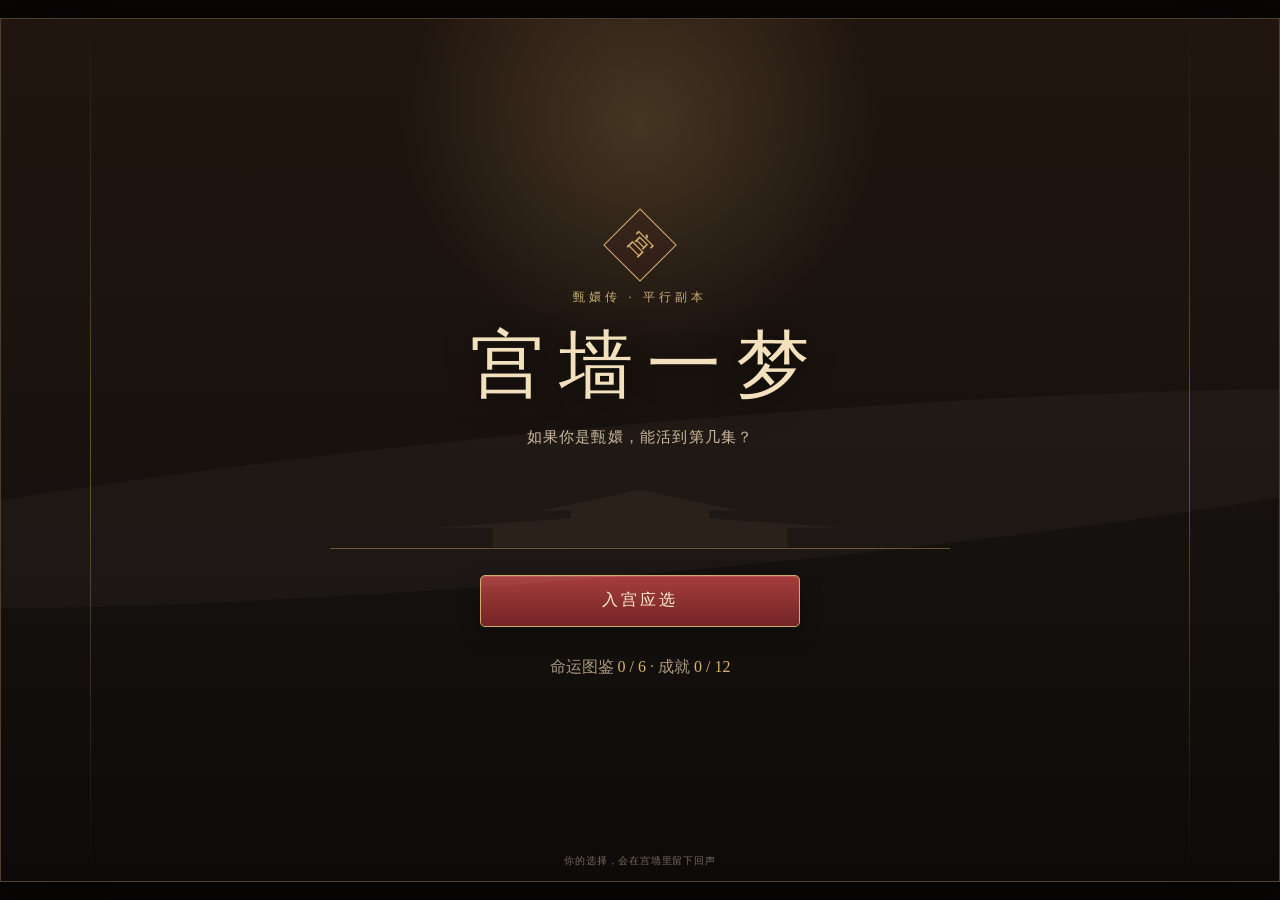
==== commit 1a633b5a: "feat: add three-act BGM, fix mobile portrait UI issues" ====
--- a/index.html
+++ b/index.html
@@ -5,7 +5,7 @@
   <meta name="viewport" content="width=device-width, initial-scale=1, viewport-fit=cover">
   <meta name="theme-color" content="#17130f">
   <title>宫墙一梦｜甄嬛传互动文字游戏</title>
-  <link rel="stylesheet" href="styles.css">
+  <link rel="stylesheet" href="./styles.css">
 </head>
 <body>
   <main id="app" class="app-shell">
@@ -31,7 +31,10 @@
           <span id="chapter-name">第一章</span>
           <div class="progress-track"><i id="progress-bar"></i></div>
         </div>
-        <button id="stats-btn" class="icon-btn" aria-label="查看宫中风闻">闻</button>
+        <div class="header-actions">
+          <button id="mute-btn" class="icon-btn" aria-label="音乐开关">音</button>
+          <button id="stats-btn" class="icon-btn" aria-label="查看宫中风闻">闻</button>
+        </div>
       </header>
 
       <div id="scene" class="scene scene-gate">
@@ -114,7 +117,7 @@
     </section>
   </main>
 
-  <script src="assets/manifest.js"></script>
-  <script src="game.js"></script>
+  <script src="./assets/manifest.js"></script>
+  <script src="./game.js"></script>
 </body>
 </html>
--- a/styles.css
+++ b/styles.css
@@ -10,7 +10,8 @@
   --red: #9a3939;
   --red-dark: #5d2022;
   --jade: #56766b;
-  --safe-bottom: env(safe-area-inset-bottom, 0px);
+  --safe-bottom: var(--safe-area-inset-bottom, env(safe-area-inset-bottom, 0px));
+  --safe-top: var(--safe-area-inset-top, env(safe-area-inset-top, 0px));
 }
 
 * { box-sizing: border-box; }
@@ -20,11 +21,11 @@
 button:focus-visible { outline: 2px solid #f0cf89; outline-offset: 3px; }
 .hidden { display: none !important; }
 
-.app-shell { position: relative; width: min(100vw, 1280px); height: 100dvh; margin: 0 auto; overflow: hidden; background: var(--night); box-shadow: 0 0 70px rgba(0,0,0,.75); }
+.app-shell { position: relative; width: min(100vw, 1280px); height: 100vh; height: 100dvh; margin: 0 auto; overflow: hidden; background: var(--night); box-shadow: 0 0 70px rgba(0,0,0,.75); }
 .screen { display: none; width: 100%; height: 100%; position: relative; }
 .screen.active { display: flex; }
 
-.title-screen { flex-direction: column; align-items: center; justify-content: center; padding: 34px 28px calc(26px + var(--safe-bottom)); text-align: center; overflow-y: auto; background: radial-gradient(circle at 50% 12%, rgba(203,168,103,.22), transparent 24%), linear-gradient(180deg, #21160f 0%, #15110e 62%, #0d0a09 100%); }
+.title-screen { flex-direction: column; align-items: center; justify-content: center; padding: calc(30px + var(--safe-top)) 28px calc(26px + var(--safe-bottom)); text-align: center; overflow-y: auto; background: radial-gradient(circle at 50% 12%, rgba(203,168,103,.22), transparent 24%), linear-gradient(180deg, #21160f 0%, #15110e 62%, #0d0a09 100%); }
 .title-screen::before, .title-screen::after { content: ""; position: absolute; top: 0; bottom: 0; width: 1px; background: linear-gradient(180deg, transparent, rgba(199,157,86,.45), transparent); }
 .title-screen::before { left: 7%; }
 .title-screen::after { right: 7%; }
@@ -50,16 +51,18 @@
 .disclaimer { position: absolute; bottom: calc(13px + var(--safe-bottom)); margin: 0; color: #776a5d; font-size: 10px; letter-spacing: .08em; }
 
 .game-screen.active { display: flex; flex-direction: column; background: #16120f; }
-.game-header { z-index: 12; display: grid; grid-template-columns: 44px 1fr 44px; align-items: center; gap: 12px; height: 62px; padding: 8px 15px; background: rgba(19,15,12,.96); border-bottom: 1px solid rgba(185,146,74,.36); }
+.game-header { z-index: 12; display: grid; grid-template-columns: 44px 1fr auto; align-items: center; gap: 12px; height: calc(62px + var(--safe-top)); padding: calc(8px + var(--safe-top)) 15px 8px; background: rgba(19,15,12,.96); border-bottom: 1px solid rgba(185,146,74,.36); }
 .icon-btn { width: 38px; height: 38px; border: 1px solid #594a3b; border-radius: 50%; background: #241c16; color: #d9c2a0; cursor: pointer; }
 .icon-btn:hover { border-color: #a98951; }
+.header-actions { display: flex; gap: 8px; }
+.icon-btn.muted { opacity: .45; }
 .chapter-meta { text-align: center; min-width: 0; }
 .chapter-meta span { display: inline-block; max-width: 100%; overflow: hidden; text-overflow: ellipsis; white-space: nowrap; font-size: 13px; color: #dbc9ab; letter-spacing: .08em; }
 .progress-track { width: 100%; height: 4px; margin-top: 8px; background: #3a3026; border-radius: 10px; overflow: hidden; }
 .progress-track i { display: block; width: 0; height: 100%; background: linear-gradient(90deg, #a08249, #d0ab67); transition: width .35s ease; }
 .home-fallback { display: none; }
 
-.scene { position: relative; min-height: 45dvh; overflow: hidden; background: linear-gradient(180deg, #3f3935, #1f1a17); background-size: cover; background-position: center; }
+.scene { position: relative; min-height: 36vh; min-height: 36dvh; overflow: hidden; background: linear-gradient(180deg, #3f3935, #1f1a17); background-size: cover; background-position: center; }
 .scene-gate { background: radial-gradient(circle at 30% 28%, rgba(222,184,108,.08), transparent 28%), linear-gradient(180deg, #49423c 0%, #29211b 52%, #15120f 100%); }
 .scene-snow { background: radial-gradient(circle at 66% 18%, rgba(235,241,245,.12), transparent 24%), linear-gradient(180deg, #30414d 0%, #53656c 50%, #202a2e 100%); }
 .scene-banquet { background: radial-gradient(circle at 28% 22%, rgba(240,175,87,.11), transparent 25%), linear-gradient(180deg, #6b3226 0%, #432119 48%, #17100e 100%); }
@@ -86,6 +89,8 @@
 
 .portrait { position: absolute; left: 50%; bottom: -12px; z-index: 3; width: 224px; height: 324px; transform: translateX(-50%); background-repeat: no-repeat; background-position: center bottom; background-size: contain; filter: drop-shadow(0 16px 24px rgba(0,0,0,.52)); transition: transform .25s ease, opacity .25s ease; }
 .portrait.has-art > * { opacity: 0; }
+.portrait.has-art { width: 148px; height: 238px; bottom: 10px; border: 1px solid rgba(215,184,110,.62); border-radius: 10px; background-size: cover; background-position: center top; box-shadow: 0 22px 40px rgba(0,0,0,.58), 0 0 0 5px rgba(23,17,12,.55), 0 0 0 6px rgba(215,184,110,.28), inset 0 0 40px rgba(60,40,20,.14); filter: none; }
+.portrait.has-art::after { content: ""; position: absolute; inset: 0; border-radius: 9px; pointer-events: none; background: linear-gradient(180deg, rgba(255,244,220,.07), transparent 30%, transparent 82%, rgba(24,16,10,.22)); }
 .portrait-glow { position: absolute; left: 50%; bottom: -28px; width: 330px; height: 110px; transform: translateX(-50%); background: radial-gradient(ellipse, rgba(221,183,109,.18), transparent 68%); }
 .portrait .head { position: absolute; left: 78px; top: 42px; width: 68px; height: 82px; border-radius: 50% 50% 46% 46%; background: linear-gradient(90deg, #c9a189, #dfbfaa 55%, #c79d87); border: 4px solid #1c1512; overflow: hidden; }
 .portrait .face { position: absolute; top: 35px; width: 12px; height: 4px; border-radius: 5px; background: #211914; opacity: .68; }
@@ -110,29 +115,36 @@
 .portrait-cao .body, .portrait-cao .sleeve { background: #7a5a39; }
 .portrait-chun .body, .portrait-chun .sleeve { background: #b87882; }
 .portrait-qigui .body, .portrait-qigui .sleeve { background: #954b58; }
+.portrait-liuzhu .body, .portrait-liuzhu .sleeve { background: #6d7a8c; }
+.portrait-momo .body, .portrait-momo .sleeve { background: #4a4a52; }
+.portrait-xiadongchun .body, .portrait-xiadongchun .sleeve { background: #a85a2e; }
+.portrait-songzhi .body, .portrait-songzhi .sleeve { background: #7a3a42; }
+.portrait-yuyinger .body, .portrait-yuyinger .sleeve { background: #8a7a3a; }
+.portrait-zhenhuan_banquet .body, .portrait-zhenhuan_banquet .sleeve { background: #8e2f4a; }
+.portrait-zhenhuan_final .body, .portrait-zhenhuan_final .sleeve { background: #2e2a33; }
 .mood-angry { transform: translateX(-50%) scale(1.04); }
 .mood-hidden { opacity: .18; transform: translateX(-50%) translateY(14px); }
 
-.effect-toast { position: absolute; top: 24px; left: 50%; z-index: 7; max-width: calc(100% - 32px); transform: translateX(-50%) translateY(-10px); padding: 9px 14px; border: 1px solid rgba(237,203,132,.58); background: rgba(24,19,15,.93); color: #f0d18d; font-size: 12px; line-height: 1.5; opacity: 0; transition: .25s ease; pointer-events: none; }
+.effect-toast { position: absolute; top: 12px; left: 50%; z-index: 7; max-width: min(76%, 420px); transform: translateX(-50%) translateY(-10px); padding: 7px 10px; border: 1px solid rgba(237,203,132,.58); background: rgba(24,19,15,.93); color: #f0d18d; font-size: 12px; line-height: 1.5; opacity: 0; transition: .25s ease; pointer-events: none; }
 .effect-toast.show { opacity: 1; transform: translateX(-50%) translateY(0); }
 
-.dialogue-panel { z-index: 8; flex: 1; display: flex; flex-direction: column; min-height: 42dvh; padding: 18px 18px calc(18px + var(--safe-bottom)); background: linear-gradient(180deg, #251b15, #120f0d); border-top: 1px solid #6b5134; box-shadow: 0 -12px 32px rgba(0,0,0,.2); }
+.dialogue-panel { z-index: 8; flex: 1; display: flex; flex-direction: column; min-height: 44vh; min-height: 44dvh; overflow: hidden; padding: 14px 18px calc(14px + var(--safe-bottom)); background: linear-gradient(180deg, #251b15, #120f0d); border-top: 1px solid #6b5134; box-shadow: 0 -12px 32px rgba(0,0,0,.2); }
 .speaker-row { display: flex; align-items: center; justify-content: space-between; gap: 12px; }
 .speaker { display: inline-flex; min-width: 86px; height: 30px; align-items: center; justify-content: center; padding: 0 14px; background: linear-gradient(180deg, #873137, #6a282b); color: #f5e5c8; font-size: 13px; letter-spacing: .14em; box-shadow: 0 4px 10px rgba(0,0,0,.22); }
 .speed-btn { border: 1px solid #453a2f; background: #1d1713; color: #a29178; padding: 6px 10px; font-size: 11px; cursor: pointer; }
 .speed-btn:hover { color: #d9bc7b; border-color: #86683f; }
-.dialogue { min-height: 86px; margin: 16px 0 12px; color: #ebdcbf; font-size: 16px; line-height: 1.9; letter-spacing: .02em; }
+.dialogue { flex: 1 1 auto; min-height: 44px; margin: 12px 0; overflow-y: auto; -webkit-overflow-scrolling: touch; overscroll-behavior-y: contain; color: #ebdcbf; font-size: 16px; line-height: 1.9; letter-spacing: .02em; }
 .dialogue::after { content: "▾"; margin-left: 5px; color: #ad8b57; opacity: .65; }
-.choices { display: grid; gap: 8px; margin-top: auto; }
+.choices { display: grid; flex: 0 0 auto; gap: 8px; margin-top: 0; }
 .choice-btn, .next-btn { width: 100%; min-height: 50px; padding: 12px 14px; border: 1px solid #755c40; border-radius: 5px; background: linear-gradient(180deg, rgba(244,231,203,.07), rgba(244,231,203,.045)); color: #ecdcb9; text-align: left; cursor: pointer; transition: .16s ease; }
 .choice-btn:hover, .choice-btn:active { background: rgba(190,146,74,.18); border-color: #c09b5c; transform: translateY(-1px); }
 .choice-btn:disabled { filter: saturate(.35); }
-.next-btn { margin-top: auto; text-align: center; background: linear-gradient(180deg, #7e3032, #612326); }
+.next-btn { flex: 0 0 auto; margin-top: 0; text-align: center; background: linear-gradient(180deg, #7e3032, #612326); }
 
 .stats-panel { position: fixed; inset: 0; z-index: 60; display: none; }
 .stats-panel.open { display: block; }
 .panel-backdrop { position: absolute; inset: 0; background: rgba(0,0,0,.7); }
-.panel-card { position: absolute; right: 0; top: 0; width: min(88vw, 390px); height: 100%; padding: 28px 23px; overflow-y: auto; background: #201914; border-left: 1px solid #6a5034; }
+.panel-card { position: absolute; right: 0; top: 0; width: min(88vw, 390px); height: 100%; padding: calc(24px + var(--safe-top)) 23px 28px; overflow-y: auto; background: #201914; border-left: 1px solid #6a5034; }
 .panel-title-row { display: flex; align-items: center; justify-content: space-between; }
 .panel-title-row h2 { margin: 0; font-size: 20px; font-weight: 500; color: #ecdab8; }
 .close-btn { border: 0; background: none; color: #c7b28f; font-size: 30px; cursor: pointer; }
@@ -157,7 +169,7 @@
 .ending-screen .primary-btn { margin-top: 18px; }
 
 .gallery-screen { flex-direction: column; padding-bottom: var(--safe-bottom); overflow-y: auto; background: #15110e; }
-.gallery-header { display: grid; grid-template-columns: 50px 1fr 50px; align-items: center; padding: 14px; border-bottom: 1px solid #51402f; }
+.gallery-header { display: grid; grid-template-columns: 50px 1fr 50px; align-items: center; padding: calc(12px + var(--safe-top)) 14px 12px; border-bottom: 1px solid #51402f; }
 .gallery-header h2 { margin: 0; text-align: center; font-size: 20px; font-weight: 500; }
 .gallery-header span { color: #bd9b59; font-size: 12px; text-align: right; }
 .gallery-section-title { margin: 18px 18px 0; color: #bc9862; font-size: 13px; font-weight: 500; letter-spacing: .15em; }
@@ -174,6 +186,8 @@
 .achievement-item span { color: #9f907d; font-size: 11px; line-height: 1.58; }
 
 @media (orientation: landscape) and (min-width: 720px) {
+  .portrait.has-art { width: 248px; height: 400px; bottom: 18px; }
+  .dialogue { overflow: visible; }
   .game-screen.active { display: grid; grid-template-columns: minmax(0, 58%) minmax(350px, 42%); grid-template-rows: 62px minmax(0, 1fr); }
   .game-header { grid-column: 1 / -1; grid-row: 1; }
   .scene { grid-column: 1; grid-row: 2; min-height: 0; height: 100%; border-right: 1px solid #6b5134; }
@@ -190,7 +204,7 @@
 }
 
 @media (min-width: 1000px) and (min-height: 700px) {
-  .app-shell { height: calc(100dvh - 36px); min-height: 620px; border: 1px solid #513f2e; }
+  .app-shell { height: calc(100vh - 36px); height: calc(100dvh - 36px); min-height: 620px; border: 1px solid #513f2e; }
   body { padding: 18px 0; }
   .game-screen.active { grid-template-rows: 68px minmax(0, 1fr); }
   .game-header { height: 68px; }
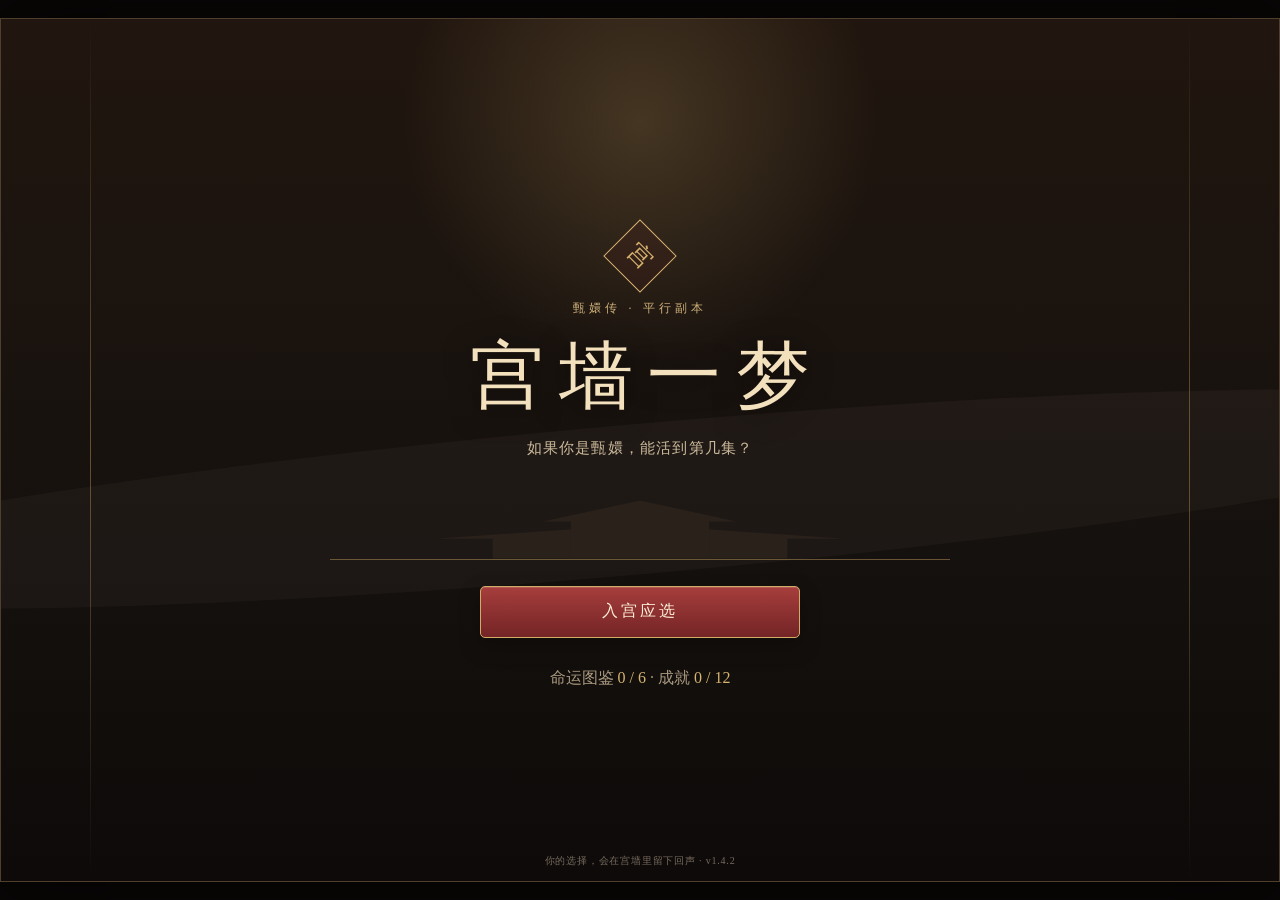
==== commit 8a3a11ff: "fix: mobile-first polish (safe-top offset, docked portrait, adaptive panel, touch-action, smaller ty" ====
--- a/index.html
+++ b/index.html
@@ -21,7 +21,7 @@
       <button id="start-btn" class="primary-btn">入宫应选</button>
       <button id="continue-btn" class="ghost-btn hidden">继续前缘</button>
       <button id="gallery-btn" class="text-btn">命运图鉴 <b id="gallery-count">0 / 6</b> · 成就 <b id="achievement-count">0 / 12</b></button>
-      <p class="disclaimer">你的选择，会在宫墙里留下回声</p>
+      <p class="disclaimer">你的选择，会在宫墙里留下回声 · v1.4.2</p>
     </section>
 
     <section id="game-screen" class="screen game-screen" aria-label="游戏进行中">
@@ -31,10 +31,7 @@
           <span id="chapter-name">第一章</span>
           <div class="progress-track"><i id="progress-bar"></i></div>
         </div>
-        <div class="header-actions">
-          <button id="mute-btn" class="icon-btn" aria-label="音乐开关">音</button>
-          <button id="stats-btn" class="icon-btn" aria-label="查看宫中风闻">闻</button>
-        </div>
+        <button id="stats-btn" class="icon-btn" aria-label="查看宫中风闻">闻</button>
       </header>
 
       <div id="scene" class="scene scene-gate">
--- a/styles.css
+++ b/styles.css
@@ -11,13 +11,14 @@
   --red-dark: #5d2022;
   --jade: #56766b;
   --safe-bottom: var(--safe-area-inset-bottom, env(safe-area-inset-bottom, 0px));
-  --safe-top: var(--safe-area-inset-top, env(safe-area-inset-top, 0px));
+  --safe-top: calc(var(--safe-area-inset-top, env(safe-area-inset-top, 0px)) + 22px);
 }
 
 * { box-sizing: border-box; }
+html { touch-action: manipulation; }
 html, body { margin: 0; min-height: 100%; background: #090706; color: var(--paper); }
-body { font-family: "Songti SC", "Noto Serif SC", serif; overflow: hidden; }
-button { font: inherit; color: inherit; }
+body { font-family: "Songti SC", "Noto Serif SC", serif; overflow: hidden; -webkit-touch-callout: none; }
+button { font: inherit; color: inherit; -webkit-tap-highlight-color: transparent; touch-action: manipulation; }
 button:focus-visible { outline: 2px solid #f0cf89; outline-offset: 3px; }
 .hidden { display: none !important; }
 
@@ -62,7 +63,7 @@
 .progress-track i { display: block; width: 0; height: 100%; background: linear-gradient(90deg, #a08249, #d0ab67); transition: width .35s ease; }
 .home-fallback { display: none; }
 
-.scene { position: relative; min-height: 36vh; min-height: 36dvh; overflow: hidden; background: linear-gradient(180deg, #3f3935, #1f1a17); background-size: cover; background-position: center; }
+.scene { position: relative; flex: 1 1 auto; min-height: 30vh; min-height: 30dvh; overflow: hidden; background: linear-gradient(180deg, #3f3935, #1f1a17); background-size: cover; background-position: center 26%; }
 .scene-gate { background: radial-gradient(circle at 30% 28%, rgba(222,184,108,.08), transparent 28%), linear-gradient(180deg, #49423c 0%, #29211b 52%, #15120f 100%); }
 .scene-snow { background: radial-gradient(circle at 66% 18%, rgba(235,241,245,.12), transparent 24%), linear-gradient(180deg, #30414d 0%, #53656c 50%, #202a2e 100%); }
 .scene-banquet { background: radial-gradient(circle at 28% 22%, rgba(240,175,87,.11), transparent 25%), linear-gradient(180deg, #6b3226 0%, #432119 48%, #17100e 100%); }
@@ -89,7 +90,7 @@
 
 .portrait { position: absolute; left: 50%; bottom: -12px; z-index: 3; width: 224px; height: 324px; transform: translateX(-50%); background-repeat: no-repeat; background-position: center bottom; background-size: contain; filter: drop-shadow(0 16px 24px rgba(0,0,0,.52)); transition: transform .25s ease, opacity .25s ease; }
 .portrait.has-art > * { opacity: 0; }
-.portrait.has-art { width: 148px; height: 238px; bottom: 10px; border: 1px solid rgba(215,184,110,.62); border-radius: 10px; background-size: cover; background-position: center top; box-shadow: 0 22px 40px rgba(0,0,0,.58), 0 0 0 5px rgba(23,17,12,.55), 0 0 0 6px rgba(215,184,110,.28), inset 0 0 40px rgba(60,40,20,.14); filter: none; }
+.portrait.has-art { left: 14px; right: auto; transform: none; width: 132px; height: 213px; bottom: 8px; } border: 1px solid rgba(215,184,110,.62); border-radius: 10px; background-size: cover; background-position: center top; box-shadow: 0 22px 40px rgba(0,0,0,.58), 0 0 0 5px rgba(23,17,12,.55), 0 0 0 6px rgba(215,184,110,.28), inset 0 0 40px rgba(60,40,20,.14); filter: none; }
 .portrait.has-art::after { content: ""; position: absolute; inset: 0; border-radius: 9px; pointer-events: none; background: linear-gradient(180deg, rgba(255,244,220,.07), transparent 30%, transparent 82%, rgba(24,16,10,.22)); }
 .portrait-glow { position: absolute; left: 50%; bottom: -28px; width: 330px; height: 110px; transform: translateX(-50%); background: radial-gradient(ellipse, rgba(221,183,109,.18), transparent 68%); }
 .portrait .head { position: absolute; left: 78px; top: 42px; width: 68px; height: 82px; border-radius: 50% 50% 46% 46%; background: linear-gradient(90deg, #c9a189, #dfbfaa 55%, #c79d87); border: 4px solid #1c1512; overflow: hidden; }
@@ -123,20 +124,22 @@
 .portrait-zhenhuan_banquet .body, .portrait-zhenhuan_banquet .sleeve { background: #8e2f4a; }
 .portrait-zhenhuan_final .body, .portrait-zhenhuan_final .sleeve { background: #2e2a33; }
 .mood-angry { transform: translateX(-50%) scale(1.04); }
+.portrait.has-art.mood-angry { transform: scale(1.03); transform-origin: bottom left; }
+.portrait.has-art.mood-hidden { transform: none; opacity: .18; }
 .mood-hidden { opacity: .18; transform: translateX(-50%) translateY(14px); }
 
-.effect-toast { position: absolute; top: 12px; left: 50%; z-index: 7; max-width: min(76%, 420px); transform: translateX(-50%) translateY(-10px); padding: 7px 10px; border: 1px solid rgba(237,203,132,.58); background: rgba(24,19,15,.93); color: #f0d18d; font-size: 12px; line-height: 1.5; opacity: 0; transition: .25s ease; pointer-events: none; }
+.effect-toast { position: absolute; top: 12px; left: 50%; z-index: 7; max-width: min(76%, 420px); transform: translateX(-50%) translateY(-10px); padding: 6px 9px; border: 1px solid rgba(237,203,132,.58); background: rgba(24,19,15,.93); color: #f0d18d; font-size: 10.5px; line-height: 1.5; opacity: 0; transition: .25s ease; pointer-events: none; }
 .effect-toast.show { opacity: 1; transform: translateX(-50%) translateY(0); }
 
-.dialogue-panel { z-index: 8; flex: 1; display: flex; flex-direction: column; min-height: 44vh; min-height: 44dvh; overflow: hidden; padding: 14px 18px calc(14px + var(--safe-bottom)); background: linear-gradient(180deg, #251b15, #120f0d); border-top: 1px solid #6b5134; box-shadow: 0 -12px 32px rgba(0,0,0,.2); }
+.dialogue-panel { z-index: 8; flex: 0 1 auto; display: flex; flex-direction: column; min-height: 0; max-height: 56vh; max-height: 56dvh; overflow: hidden; padding: 14px 18px calc(14px + var(--safe-bottom)); background: linear-gradient(180deg, #251b15, #120f0d); border-top: 1px solid #6b5134; box-shadow: 0 -12px 32px rgba(0,0,0,.2); }
 .speaker-row { display: flex; align-items: center; justify-content: space-between; gap: 12px; }
 .speaker { display: inline-flex; min-width: 86px; height: 30px; align-items: center; justify-content: center; padding: 0 14px; background: linear-gradient(180deg, #873137, #6a282b); color: #f5e5c8; font-size: 13px; letter-spacing: .14em; box-shadow: 0 4px 10px rgba(0,0,0,.22); }
 .speed-btn { border: 1px solid #453a2f; background: #1d1713; color: #a29178; padding: 6px 10px; font-size: 11px; cursor: pointer; }
 .speed-btn:hover { color: #d9bc7b; border-color: #86683f; }
-.dialogue { flex: 1 1 auto; min-height: 44px; margin: 12px 0; overflow-y: auto; -webkit-overflow-scrolling: touch; overscroll-behavior-y: contain; color: #ebdcbf; font-size: 16px; line-height: 1.9; letter-spacing: .02em; }
+.dialogue { flex: 0 1 auto; min-height: 44px; margin: 12px 0; overflow-y: auto; -webkit-overflow-scrolling: touch; overscroll-behavior-y: contain; color: #ebdcbf; font-size: 14px; line-height: 1.8; letter-spacing: .02em; }
 .dialogue::after { content: "▾"; margin-left: 5px; color: #ad8b57; opacity: .65; }
 .choices { display: grid; flex: 0 0 auto; gap: 8px; margin-top: 0; }
-.choice-btn, .next-btn { width: 100%; min-height: 50px; padding: 12px 14px; border: 1px solid #755c40; border-radius: 5px; background: linear-gradient(180deg, rgba(244,231,203,.07), rgba(244,231,203,.045)); color: #ecdcb9; text-align: left; cursor: pointer; transition: .16s ease; }
+.choice-btn, .next-btn { width: 100%; min-height: 48px; padding: 11px 13px; font-size: 14px; border: 1px solid #755c40; border-radius: 5px; background: linear-gradient(180deg, rgba(244,231,203,.07), rgba(244,231,203,.045)); color: #ecdcb9; text-align: left; cursor: pointer; transition: .16s ease; }
 .choice-btn:hover, .choice-btn:active { background: rgba(190,146,74,.18); border-color: #c09b5c; transform: translateY(-1px); }
 .choice-btn:disabled { filter: saturate(.35); }
 .next-btn { flex: 0 0 auto; margin-top: 0; text-align: center; background: linear-gradient(180deg, #7e3032, #612326); }
@@ -186,7 +189,12 @@
 .achievement-item span { color: #9f907d; font-size: 11px; line-height: 1.58; }
 
 @media (orientation: landscape) and (min-width: 720px) {
-  .portrait.has-art { width: 248px; height: 400px; bottom: 18px; }
+  .portrait.has-art { left: 50%; transform: translateX(-50%); width: 248px; height: 400px; bottom: 18px; }
+  .portrait.has-art.mood-angry { transform: translateX(-50%) scale(1.04); transform-origin: bottom center; }
+  .portrait.has-art.mood-hidden { transform: translateX(-50%) translateY(14px); }
+  .dialogue { font-size: 16px; }
+  .effect-toast { font-size: 12px; }
+  .dialogue-panel { flex: initial; max-height: none; height: 100%; }
   .dialogue { overflow: visible; }
   .game-screen.active { display: grid; grid-template-columns: minmax(0, 58%) minmax(350px, 42%); grid-template-rows: 62px minmax(0, 1fr); }
   .game-header { grid-column: 1 / -1; grid-row: 1; }
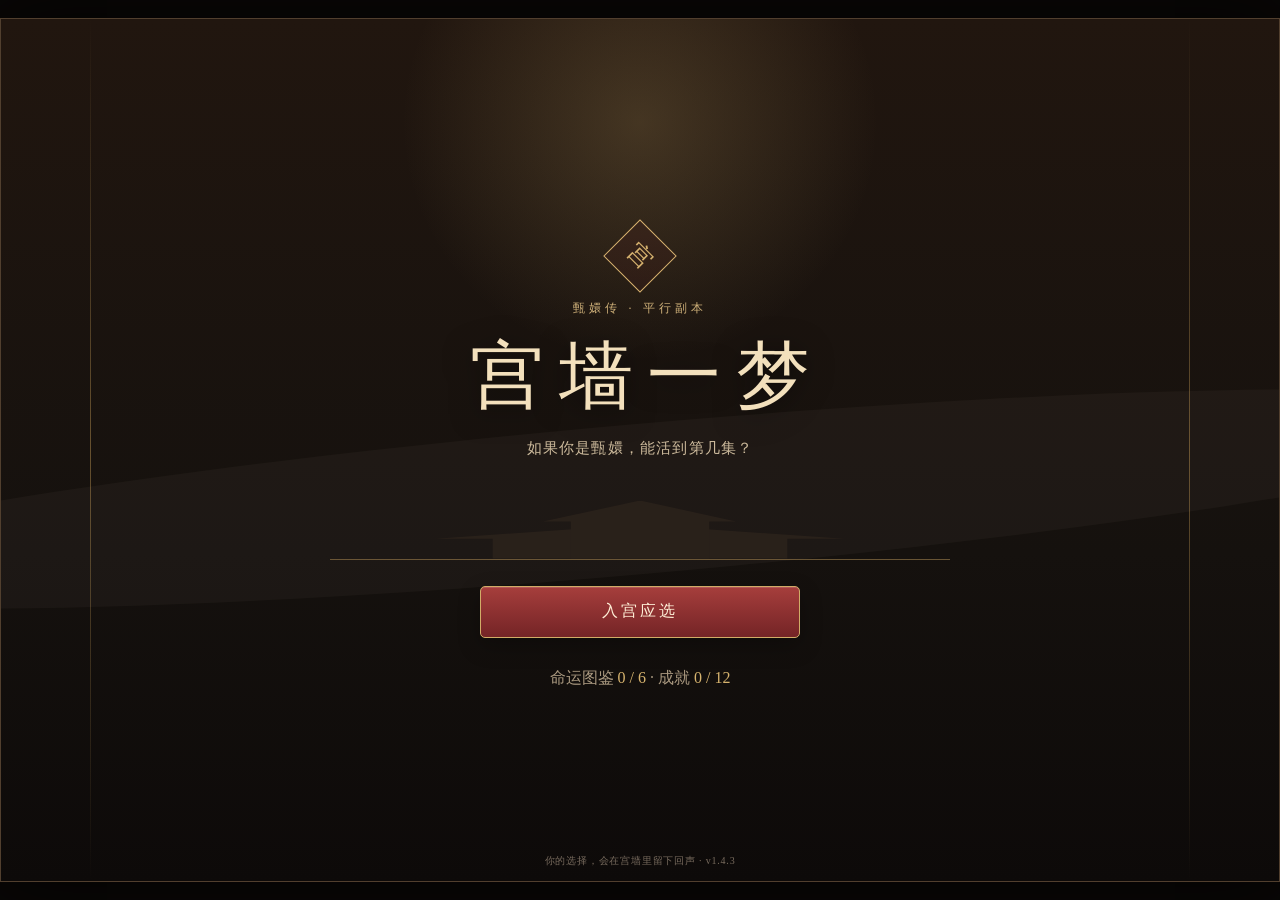
==== commit e50e733d: "feat: frameless cutout portraits via rembg, full-bleed scene with frosted dialogue panel" ====
--- a/index.html
+++ b/index.html
@@ -21,7 +21,7 @@
       <button id="start-btn" class="primary-btn">入宫应选</button>
       <button id="continue-btn" class="ghost-btn hidden">继续前缘</button>
       <button id="gallery-btn" class="text-btn">命运图鉴 <b id="gallery-count">0 / 6</b> · 成就 <b id="achievement-count">0 / 12</b></button>
-      <p class="disclaimer">你的选择，会在宫墙里留下回声 · v1.4.2</p>
+      <p class="disclaimer">你的选择，会在宫墙里留下回声 · v1.4.3</p>
     </section>
 
     <section id="game-screen" class="screen game-screen" aria-label="游戏进行中">
--- a/styles.css
+++ b/styles.css
@@ -51,7 +51,7 @@
 .text-btn b { color: #d6b36e; font-weight: 500; }
 .disclaimer { position: absolute; bottom: calc(13px + var(--safe-bottom)); margin: 0; color: #776a5d; font-size: 10px; letter-spacing: .08em; }
 
-.game-screen.active { display: flex; flex-direction: column; background: #16120f; }
+.game-screen.active { position: relative; display: flex; flex-direction: column; background: #16120f; }
 .game-header { z-index: 12; display: grid; grid-template-columns: 44px 1fr auto; align-items: center; gap: 12px; height: calc(62px + var(--safe-top)); padding: calc(8px + var(--safe-top)) 15px 8px; background: rgba(19,15,12,.96); border-bottom: 1px solid rgba(185,146,74,.36); }
 .icon-btn { width: 38px; height: 38px; border: 1px solid #594a3b; border-radius: 50%; background: #241c16; color: #d9c2a0; cursor: pointer; }
 .icon-btn:hover { border-color: #a98951; }
@@ -63,7 +63,7 @@
 .progress-track i { display: block; width: 0; height: 100%; background: linear-gradient(90deg, #a08249, #d0ab67); transition: width .35s ease; }
 .home-fallback { display: none; }
 
-.scene { position: relative; flex: 1 1 auto; min-height: 30vh; min-height: 30dvh; overflow: hidden; background: linear-gradient(180deg, #3f3935, #1f1a17); background-size: cover; background-position: center 26%; }
+.scene { position: absolute; inset: 0; flex: none; min-height: 0; overflow: hidden; background: linear-gradient(180deg, #3f3935, #1f1a17); background-size: cover; background-position: center 26%; }
 .scene-gate { background: radial-gradient(circle at 30% 28%, rgba(222,184,108,.08), transparent 28%), linear-gradient(180deg, #49423c 0%, #29211b 52%, #15120f 100%); }
 .scene-snow { background: radial-gradient(circle at 66% 18%, rgba(235,241,245,.12), transparent 24%), linear-gradient(180deg, #30414d 0%, #53656c 50%, #202a2e 100%); }
 .scene-banquet { background: radial-gradient(circle at 28% 22%, rgba(240,175,87,.11), transparent 25%), linear-gradient(180deg, #6b3226 0%, #432119 48%, #17100e 100%); }
@@ -90,7 +90,8 @@
 
 .portrait { position: absolute; left: 50%; bottom: -12px; z-index: 3; width: 224px; height: 324px; transform: translateX(-50%); background-repeat: no-repeat; background-position: center bottom; background-size: contain; filter: drop-shadow(0 16px 24px rgba(0,0,0,.52)); transition: transform .25s ease, opacity .25s ease; }
 .portrait.has-art > * { opacity: 0; }
-.portrait.has-art { left: 14px; right: auto; transform: none; width: 132px; height: 213px; bottom: 8px; } border: 1px solid rgba(215,184,110,.62); border-radius: 10px; background-size: cover; background-position: center top; box-shadow: 0 22px 40px rgba(0,0,0,.58), 0 0 0 5px rgba(23,17,12,.55), 0 0 0 6px rgba(215,184,110,.28), inset 0 0 40px rgba(60,40,20,.14); filter: none; }
+.portrait.has-art { left: 12px; right: auto; transform: none; width: 126px; height: 168px; bottom: 200px; border: 0; border-radius: 0; box-shadow: none; background-size: contain; background-position: left bottom; filter: drop-shadow(0 8px 12px rgba(0,0,0,.5)); -webkit-mask-image: linear-gradient(180deg, #000 86%, transparent 100%); mask-image: linear-gradient(180deg, #000 86%, transparent 100%); }
+.portrait.has-art::after { display: none; } border: 1px solid rgba(215,184,110,.62); border-radius: 10px; background-size: cover; background-position: center top; box-shadow: 0 22px 40px rgba(0,0,0,.58), 0 0 0 5px rgba(23,17,12,.55), 0 0 0 6px rgba(215,184,110,.28), inset 0 0 40px rgba(60,40,20,.14); filter: none; }
 .portrait.has-art::after { content: ""; position: absolute; inset: 0; border-radius: 9px; pointer-events: none; background: linear-gradient(180deg, rgba(255,244,220,.07), transparent 30%, transparent 82%, rgba(24,16,10,.22)); }
 .portrait-glow { position: absolute; left: 50%; bottom: -28px; width: 330px; height: 110px; transform: translateX(-50%); background: radial-gradient(ellipse, rgba(221,183,109,.18), transparent 68%); }
 .portrait .head { position: absolute; left: 78px; top: 42px; width: 68px; height: 82px; border-radius: 50% 50% 46% 46%; background: linear-gradient(90deg, #c9a189, #dfbfaa 55%, #c79d87); border: 4px solid #1c1512; overflow: hidden; }
@@ -131,7 +132,7 @@
 .effect-toast { position: absolute; top: 12px; left: 50%; z-index: 7; max-width: min(76%, 420px); transform: translateX(-50%) translateY(-10px); padding: 6px 9px; border: 1px solid rgba(237,203,132,.58); background: rgba(24,19,15,.93); color: #f0d18d; font-size: 10.5px; line-height: 1.5; opacity: 0; transition: .25s ease; pointer-events: none; }
 .effect-toast.show { opacity: 1; transform: translateX(-50%) translateY(0); }
 
-.dialogue-panel { z-index: 8; flex: 0 1 auto; display: flex; flex-direction: column; min-height: 0; max-height: 56vh; max-height: 56dvh; overflow: hidden; padding: 14px 18px calc(14px + var(--safe-bottom)); background: linear-gradient(180deg, #251b15, #120f0d); border-top: 1px solid #6b5134; box-shadow: 0 -12px 32px rgba(0,0,0,.2); }
+.dialogue-panel { position: relative; z-index: 8; flex: 0 1 auto; display: flex; flex-direction: column; min-height: 0; max-height: 56vh; max-height: 56dvh; margin-top: auto; overflow: hidden; padding: 14px 18px calc(14px + var(--safe-bottom)); background: linear-gradient(180deg, rgba(37,27,21,.72), rgba(18,15,13,.86)); backdrop-filter: blur(14px); -webkit-backdrop-filter: blur(14px); border-top: 1px solid rgba(185,146,74,.4); box-shadow: 0 -12px 32px rgba(0,0,0,.28); }
 .speaker-row { display: flex; align-items: center; justify-content: space-between; gap: 12px; }
 .speaker { display: inline-flex; min-width: 86px; height: 30px; align-items: center; justify-content: center; padding: 0 14px; background: linear-gradient(180deg, #873137, #6a282b); color: #f5e5c8; font-size: 13px; letter-spacing: .14em; box-shadow: 0 4px 10px rgba(0,0,0,.22); }
 .speed-btn { border: 1px solid #453a2f; background: #1d1713; color: #a29178; padding: 6px 10px; font-size: 11px; cursor: pointer; }
@@ -189,7 +190,9 @@
 .achievement-item span { color: #9f907d; font-size: 11px; line-height: 1.58; }
 
 @media (orientation: landscape) and (min-width: 720px) {
-  .portrait.has-art { left: 50%; transform: translateX(-50%); width: 248px; height: 400px; bottom: 18px; }
+  .scene { position: relative; inset: auto; }
+  .dialogue-panel { margin-top: 0; background: linear-gradient(180deg, #251b15, #120f0d); backdrop-filter: none; -webkit-backdrop-filter: none; }
+  .portrait.has-art { left: 50%; transform: translateX(-50%); width: 220px; height: 293px; bottom: 10px; }
   .portrait.has-art.mood-angry { transform: translateX(-50%) scale(1.04); transform-origin: bottom center; }
   .portrait.has-art.mood-hidden { transform: translateX(-50%) translateY(14px); }
   .dialogue { font-size: 16px; }
